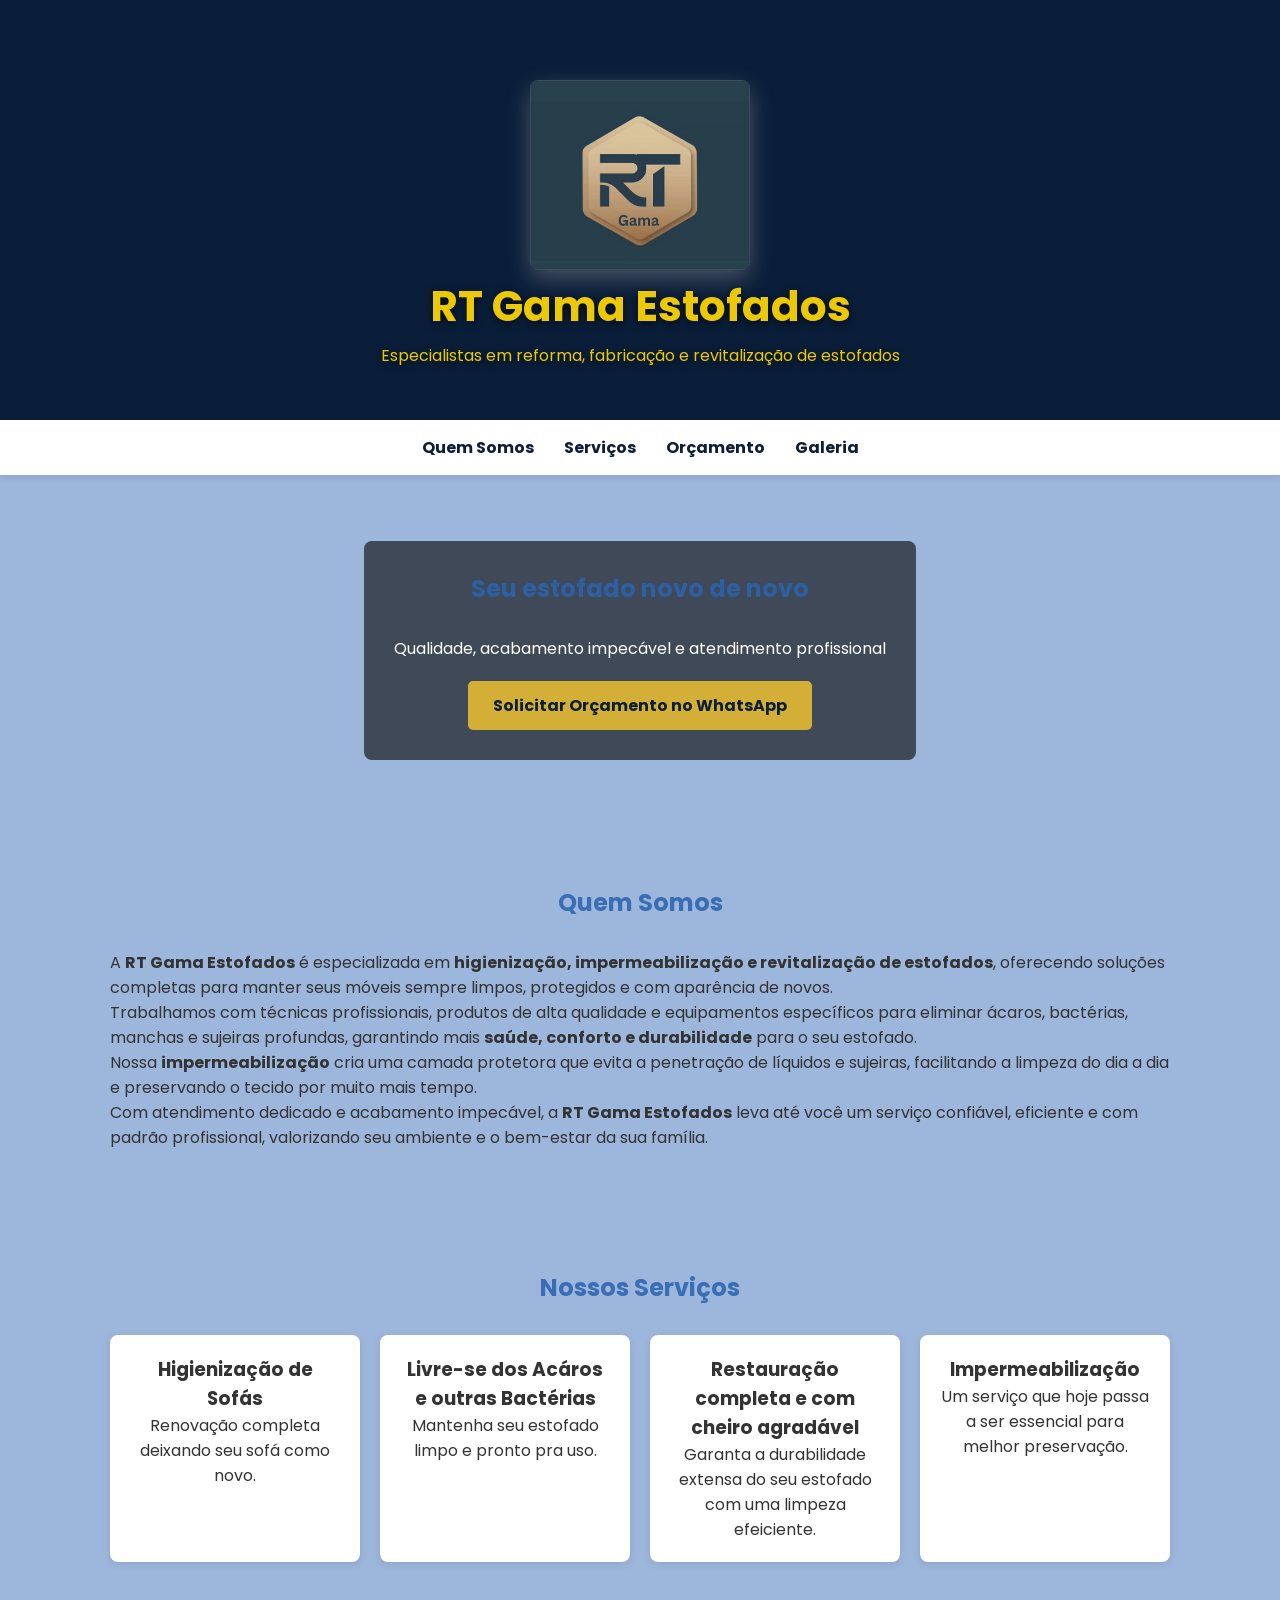
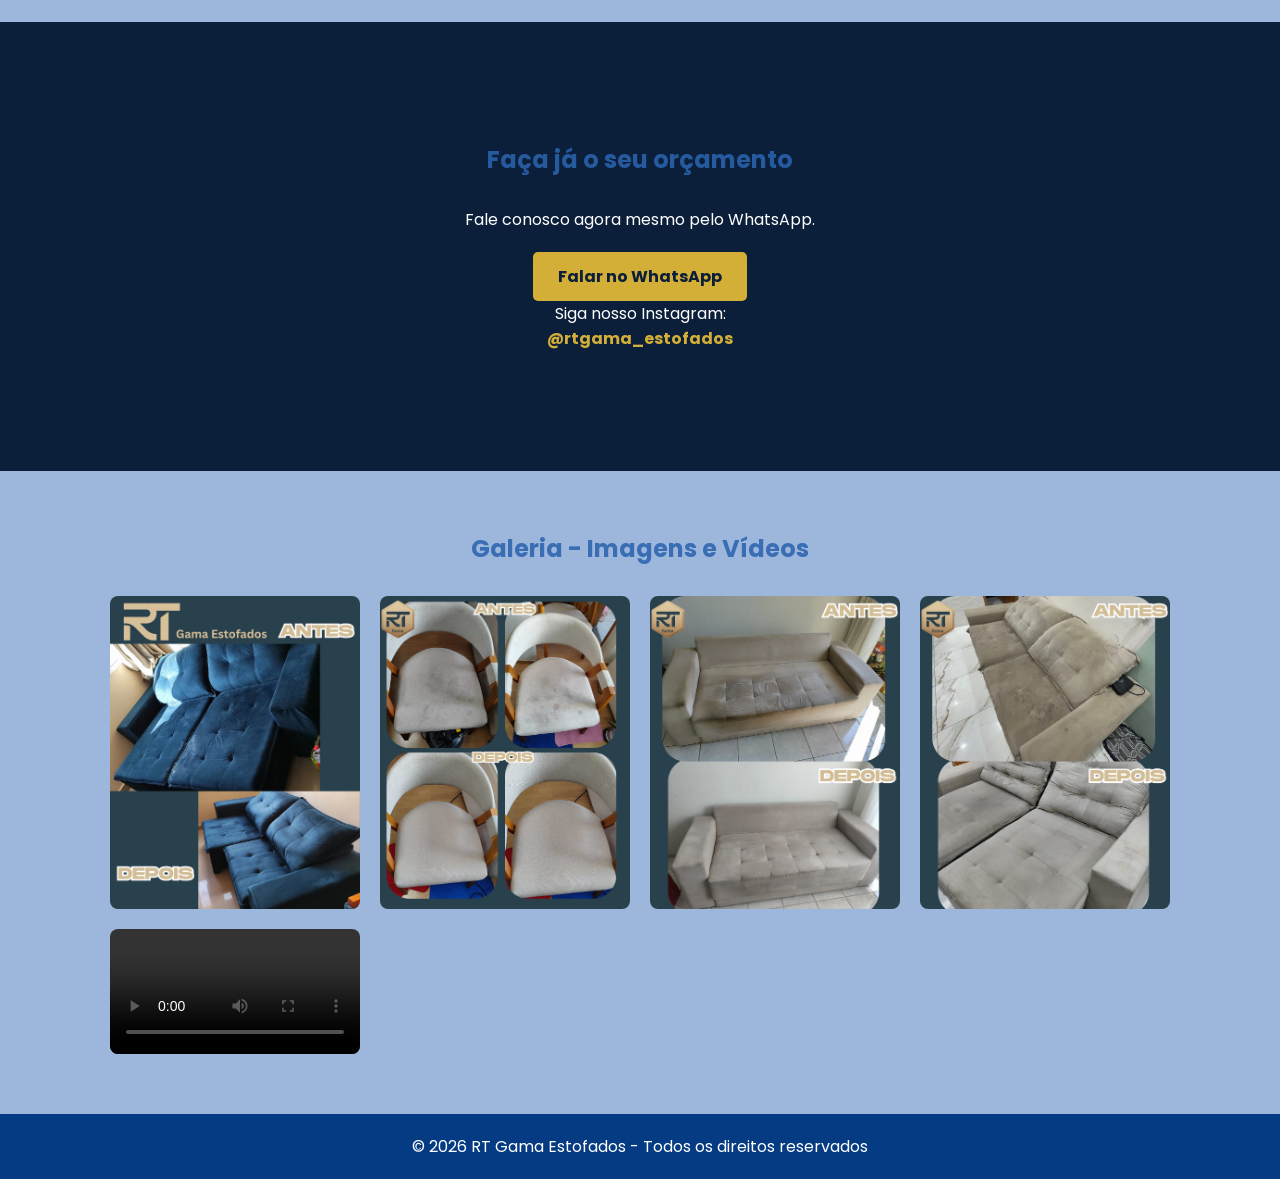
==== index.html @ 50632d90 "Add files via upload" ====
<!DOCTYPE html>
<html lang="pt-br">
<head>
<meta charset="UTF-8" />
<meta name="viewport" content="width=device-width, initial-scale=1.0" />
<title>RT Gama Estofados</title>


<!-- CSS EXTERNO -->
<link href="https://fonts.googleapis.com/css2?family=Poppins:wght@300;400;600;700&display=swap" rel="stylesheet">
<link rel="stylesheet" href="style.css" />
</head>
<body>


    <header class="topo">

        <video autoplay muted loop playsinline class="video-topo">
            <source src="topo.mp4.mp4" type="video/mp4">
        </video>
    
        <div class="container logo-area">
            <img src="logo.jpg.jpg" alt="Logo RT Gama Estofados" class="logo">
            <h1>RT Gama Estofados</h1>
            <p>Especialistas em reforma, fabricação e revitalização de estofados</p>
        </div>
    
    </header>

<nav class="menu">
    <a href="#quem-somos">Quem Somos</a>
    <a href="#servicos">Serviços</a>
    <a href="#orcamento">Orçamento</a>
    <a href="#galeria">Galeria</a>
    </nav>
    
    
    <!-- HERO -->
    <section class="hero">
    <div class="hero-content">
    <h2>Seu estofado novo de novo</h2>
    <p>Qualidade, acabamento impecável e atendimento profissional</p>
    <a class="btn" href="https://wa.me/5511945522638" target="_blank">Solicitar Orçamento no WhatsApp</a>
    </div>
    </section>
    
    
    <section id="quem-somos" class="container">
    <h2>Quem Somos</h2>
    <p>
        A <strong>RT Gama Estofados</strong> é especializada em 
        <strong>higienização, impermeabilização e revitalização de estofados</strong>, 
        oferecendo soluções completas para manter seus móveis sempre limpos, protegidos e com aparência de novos.
    </p>
    
    <p>
        Trabalhamos com técnicas profissionais, produtos de alta qualidade e equipamentos específicos para eliminar 
        ácaros, bactérias, manchas e sujeiras profundas, garantindo mais 
        <strong>saúde, conforto e durabilidade</strong> para o seu estofado.
    </p>
    
    <p>
        Nossa <strong>impermeabilização</strong> cria uma camada protetora que evita a penetração de líquidos e sujeiras, 
        facilitando a limpeza do dia a dia e preservando o tecido por muito mais tempo.
    </p>
    
    <p>
        Com atendimento dedicado e acabamento impecável, a <strong>RT Gama Estofados</strong> leva até você um serviço 
        confiável, eficiente e com padrão profissional, valorizando seu ambiente e o bem-estar da sua família.
    </p>
    
    </section>

    <section id="servicos" class="container">
        <h2>Nossos Serviços</h2>
        <div class="grid">
        <div class="card">
        <h3>Higienização de Sofás</h3>
        <p>Renovação completa deixando seu sofá como novo.</p>
        </div>
        <div class="card">
        <h3>Livre-se dos Acáros e outras Bactérias </h3>
        <p>Mantenha seu estofado limpo e pronto pra uso. </p>
        </div>
        <div class="card">
        <h3>Restauração completa e com cheiro agradável </h3>
        <p>Garanta a durabilidade extensa do seu estofado com uma limpeza efeiciente.</p>
        </div>
        <div class="card">
        <h3>Impermeabilização </h3>
        <p> Um serviço que hoje passa a ser essencial para melhor preservação. </p>
        </div>
        </div>
        </section>

        <section id="orcamento" class="orcamento">
            <div class="container">
            <h2>Faça já o seu orçamento</h2>
            <p>Fale conosco agora mesmo pelo WhatsApp.</p>
            <a class="btn" href="https://wa.me/5511945522638" target="_blank">Falar no WhatsApp</a>
            
            
            <div class="instagram">
            <p>Siga nosso Instagram:</p>
            <a href="https://instagram.com/rtgama_estofados" target="_blank">@rtgama_estofados</a>
            </div>
            </div>
            </section>

            <section id="galeria" class="container">
                <h2>Galeria - Imagens e Vídeos</h2>
                
                
                <!--
                COLOQUE SUAS IMAGENS E VÍDEOS NA MESMA PASTA DO index.html
                E TROQUE OS NOMES DOS ARQUIVOS ABAIXO
                -->
                
                
                <div class="grid">
                <img src="imagem1.jpg.jpg" alt="Trabalho realizado" />
                <img src="imagem2.jpg.jpg" alt="Trabalho realizado" />
                <img src="imagem3.jpg.jpg" alt="Trabalho realizado" />
                <img src="imagem4.jpg.jpg" alt="Trabalho realizado" />

                <video controls>
                <source src="video1.mp4.mp4" type="video/mp4" />
                </video>
                </div>
                </section>

                <footer>
                    <p>© 2026 RT Gama Estofados - Todos os direitos reservados</p>
                    </footer>
                    
                    
                    </body>
                    </html>
---- style.css ----
* {
    margin: 0;
    padding: 0;
    box-sizing: border-box;
    font-family: 'Poppins', sans-serif;
}

body {
    background-color: #9db6db;
    color: #333;
}

/* Estrutura padrão */
.container {
    max-width: 1100px;
    margin: auto;
    padding: 60px 20px;
}

h1 {
    color: #d4af37; /* dourado */
    font-size: 42px;
}

h2 {
    text-align: center;
    margin-bottom: 30px;
    color: #2a63afde; /* azul marinho */
}

.topo {
    background-color: #0b1f3a;
    color: white;
    text-align: center;
    padding: 20px 20px;   /* diminui o espaço interno */
}


.menu {
    background-color: #ffffff;
    display: flex;
    justify-content: center;
    gap: 30px;
    padding: 15px;
    box-shadow: 0 2px 8px rgba(0,0,0,0.1);
}

.menu a {
    text-decoration: none;
    font-weight: bold;
    color: #0b1f3a;
}

.menu a:hover {
    color: #d4af37;
}

/* HERO */
.hero {
    background: url('capa.jpg') center/cover no-repeat;
    height: 350px;
    display: flex;
    align-items: center;
    justify-content: center;
    text-align: center;
    color: white;
}

.hero-content {
    background-color: rgba(0,0,0,0.6);
    padding: 30px;
    border-radius: 8px;
}

.btn {
    display: inline-block;
    margin-top: 20px;
    padding: 12px 25px;
    background-color: #d4af37;
    color: #0b1f3a;
    text-decoration: none;
    font-weight: bold;
    border-radius: 5px;
}

/* Cards e grid */
.grid {
    display: grid;
    grid-template-columns: repeat(auto-fit, minmax(250px, 1fr));
    gap: 20px;
}

.card {
    background: white;
    padding: 20px;
    border-radius: 8px;
    box-shadow: 0 2px 8px rgba(0,0,0,0.1);
    text-align: center;
}

.orcamento {
    background-color: #0b1f3a;
    color: white;
    text-align: center;
    padding: 60px 20px;
}

.instagram a {
    color: #d4af37;
    font-weight: bold;
    text-decoration: none;
}

img, video {
    width: 100%;
    border-radius: 8px;
}

footer {
    background-color: #043b83;
    color: white;
    text-align: center;
    padding: 20px;
}
.logo-area {
    display: flex;
    flex-direction: column;
    align-items: center;
    justify-content: center;
    gap: 5px;
    text-align: center;
}
.logo {
    width: 220px;
    height: auto;
    filter: drop-shadow(0px 8px 12px rgba(170, 166, 166, 0.4));
    opacity: 0.98;
}

.topo {
    position: relative;
    height: 420px;
    display: flex;
    justify-content: center;
    align-items: center;
    overflow: hidden;
}

/* vídeo ocupando todo o fundo */
.video-topo {
    position: absolute;
    top: 50%;
    left: 50%;
    min-width: 100%;
    min-height: 100%;
    transform: translate(-50%, -50%);
    object-fit: cover;
    z-index: 0;
}

/* vidro fosco por cima do vídeo */
.topo::before {
    content: "";
    position: absolute;
    inset: 0;
    background: rgba(11, 31, 58, 0.65);
    backdrop-filter: blur(6px);
    z-index: 1;
}

/* conteúdo na frente */
.logo-area {
    position: relative;
    z-index: 2;
    text-align: center;
}

/* texto elegante */
.topo h1, .topo p {
    color: rgb(235, 201, 8);
    text-shadow: 0 2px 8px rgba(0,0,0,0.7);
}
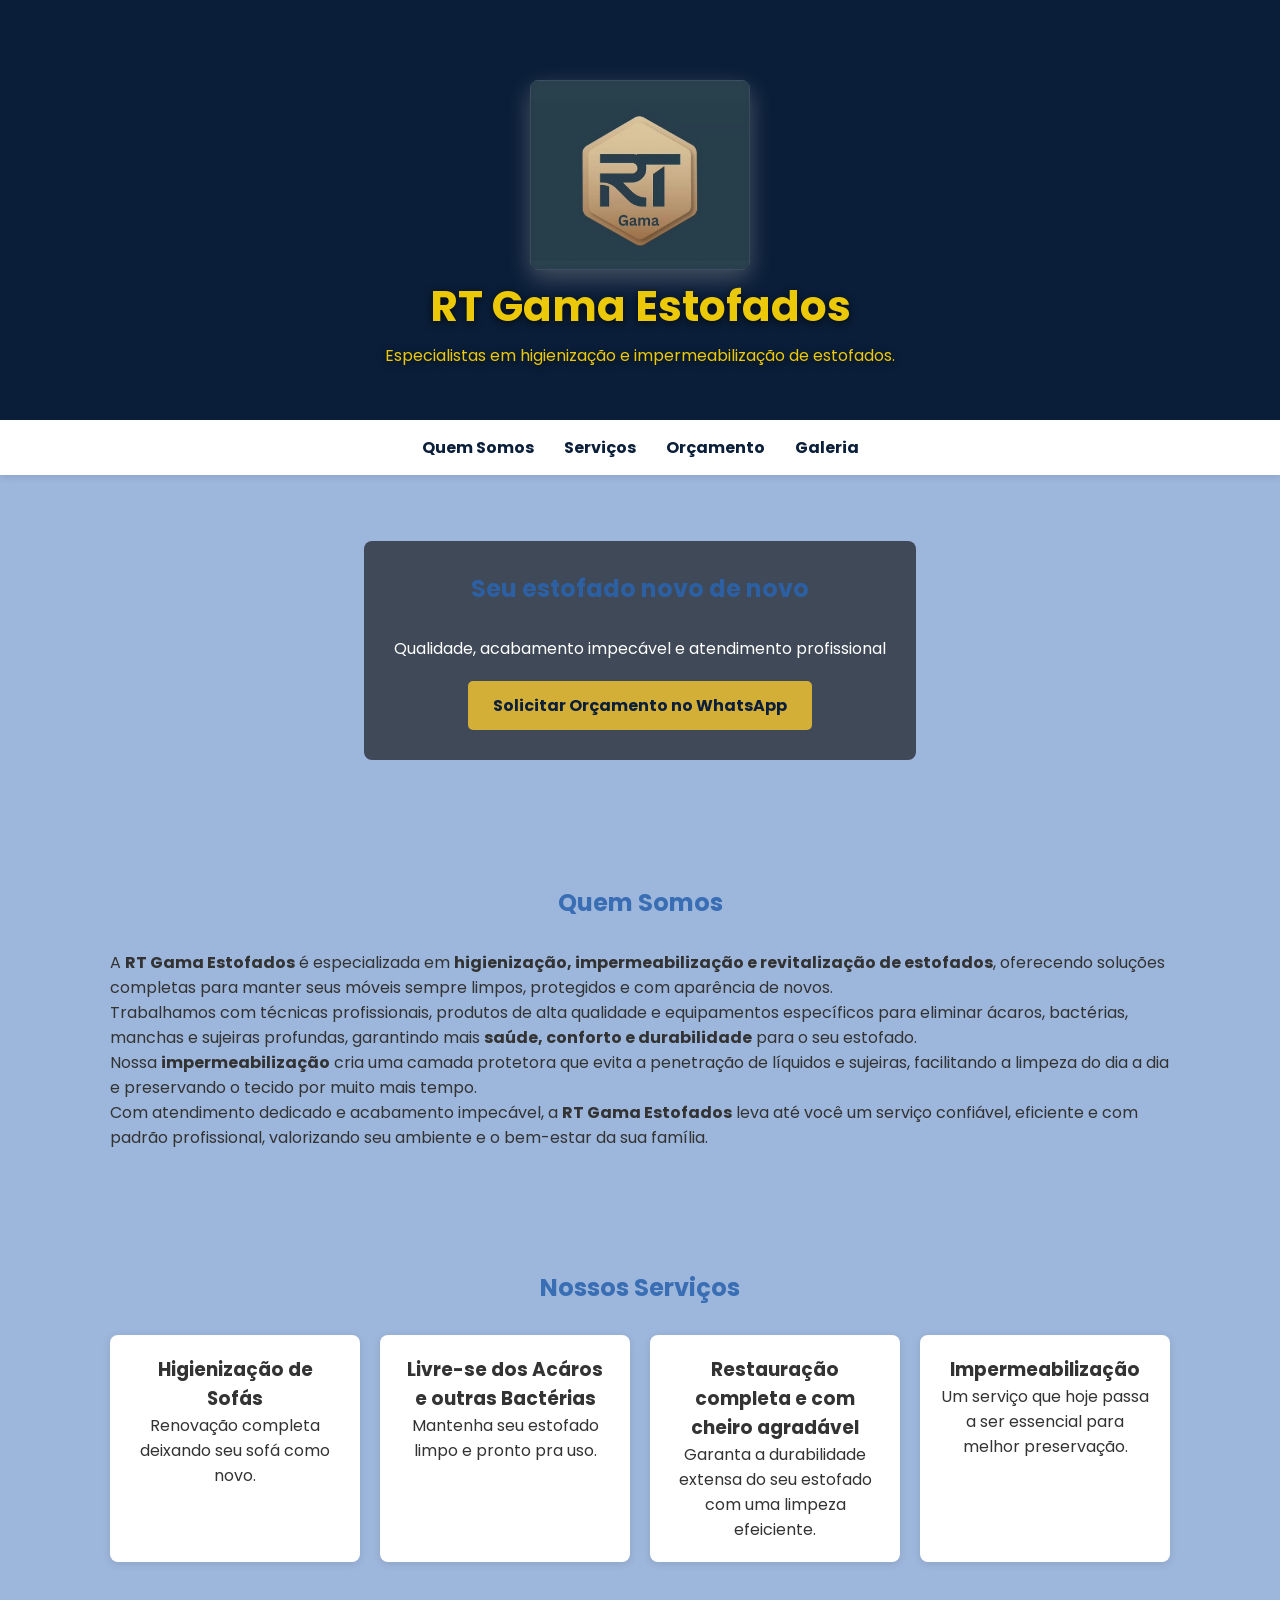
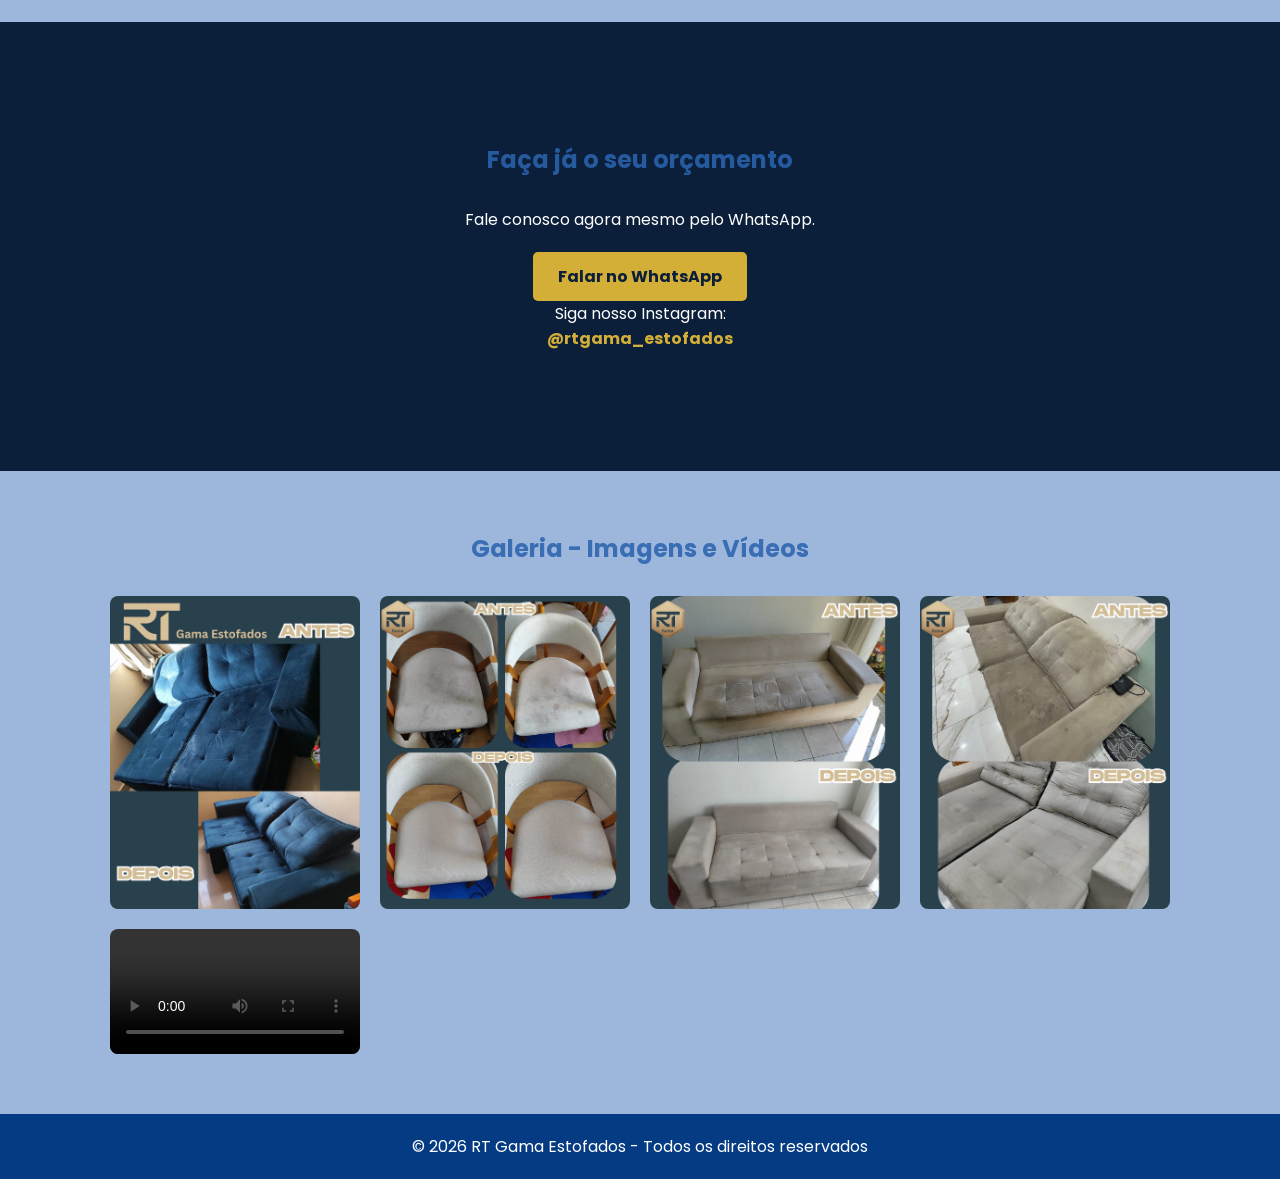
==== commit 390740c5: "Add files via upload" ====
--- a/index.html
+++ b/index.html
@@ -22,7 +22,7 @@
         <div class="container logo-area">
             <img src="logo.jpg.jpg" alt="Logo RT Gama Estofados" class="logo">
             <h1>RT Gama Estofados</h1>
-            <p>Especialistas em reforma, fabricação e revitalização de estofados</p>
+            <p>Especialistas em higienização e impermeabilização de estofados.</p>
         </div>
     
     </header>
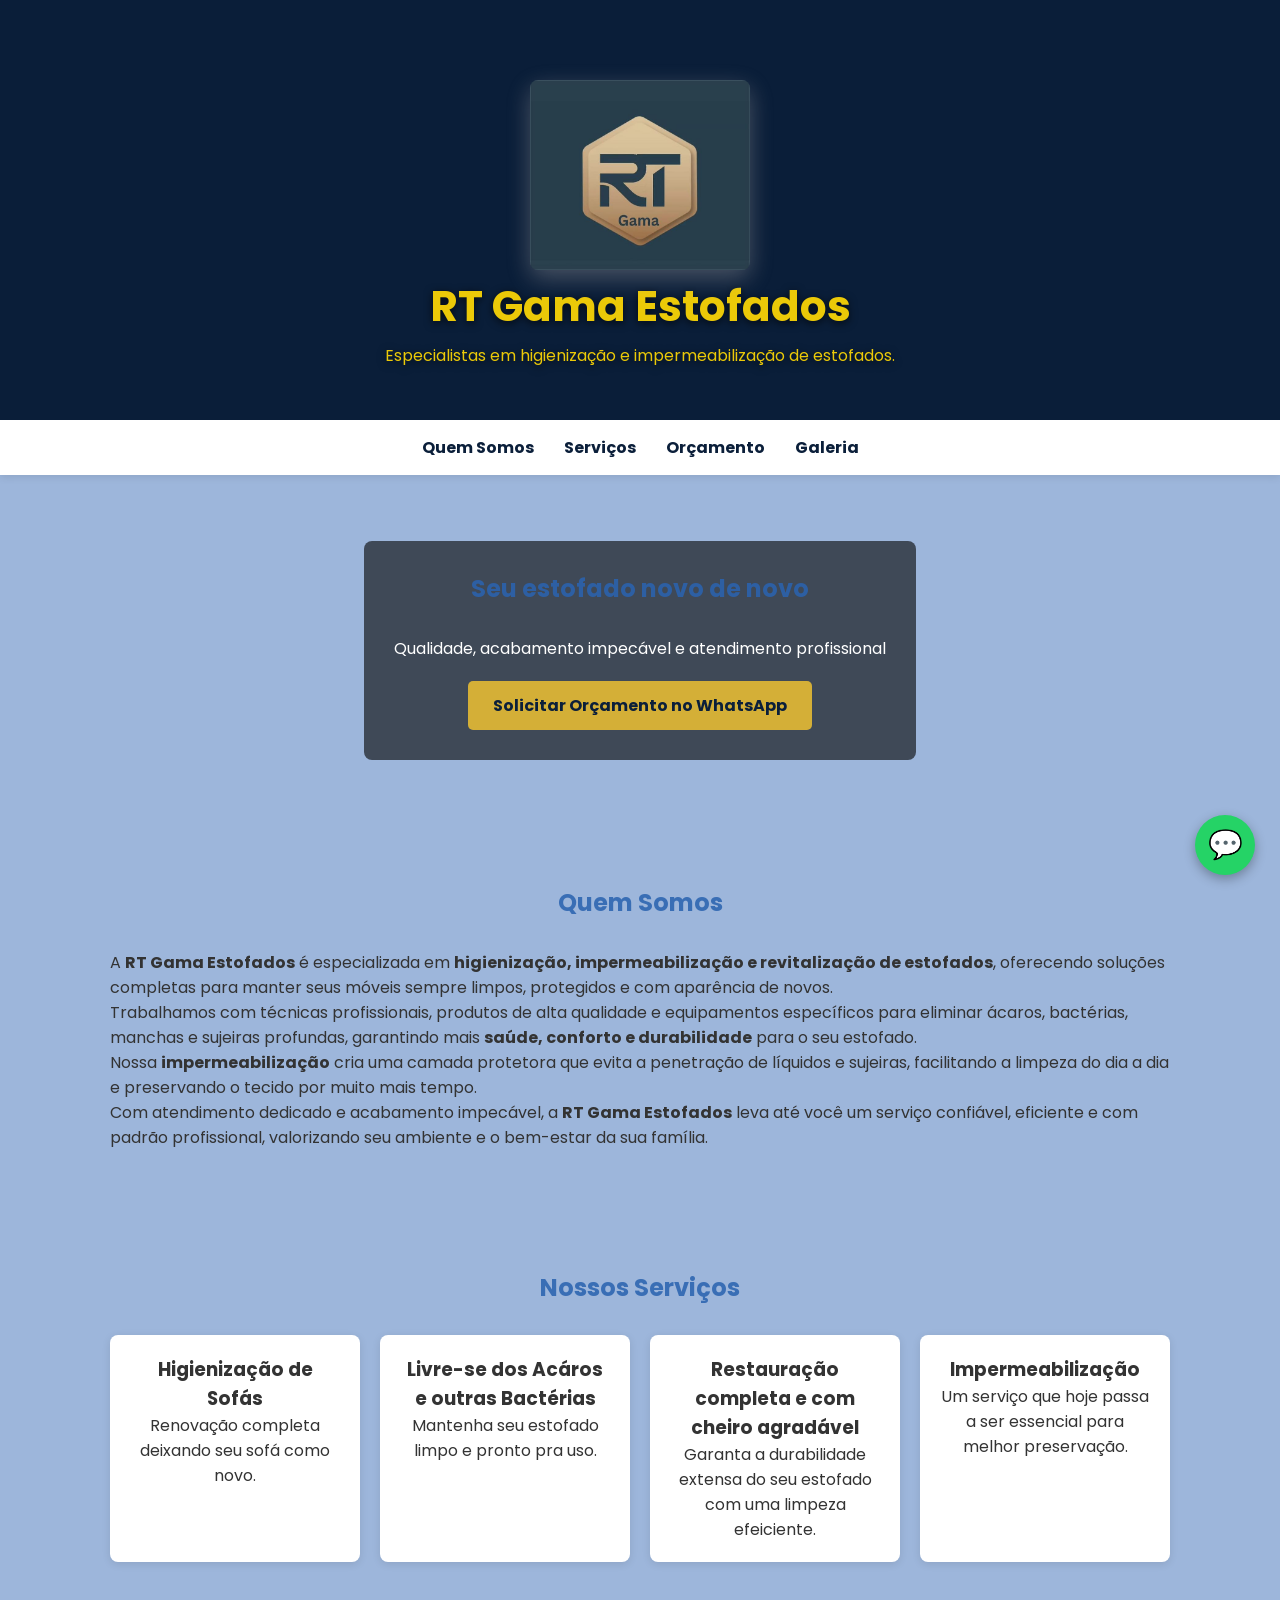
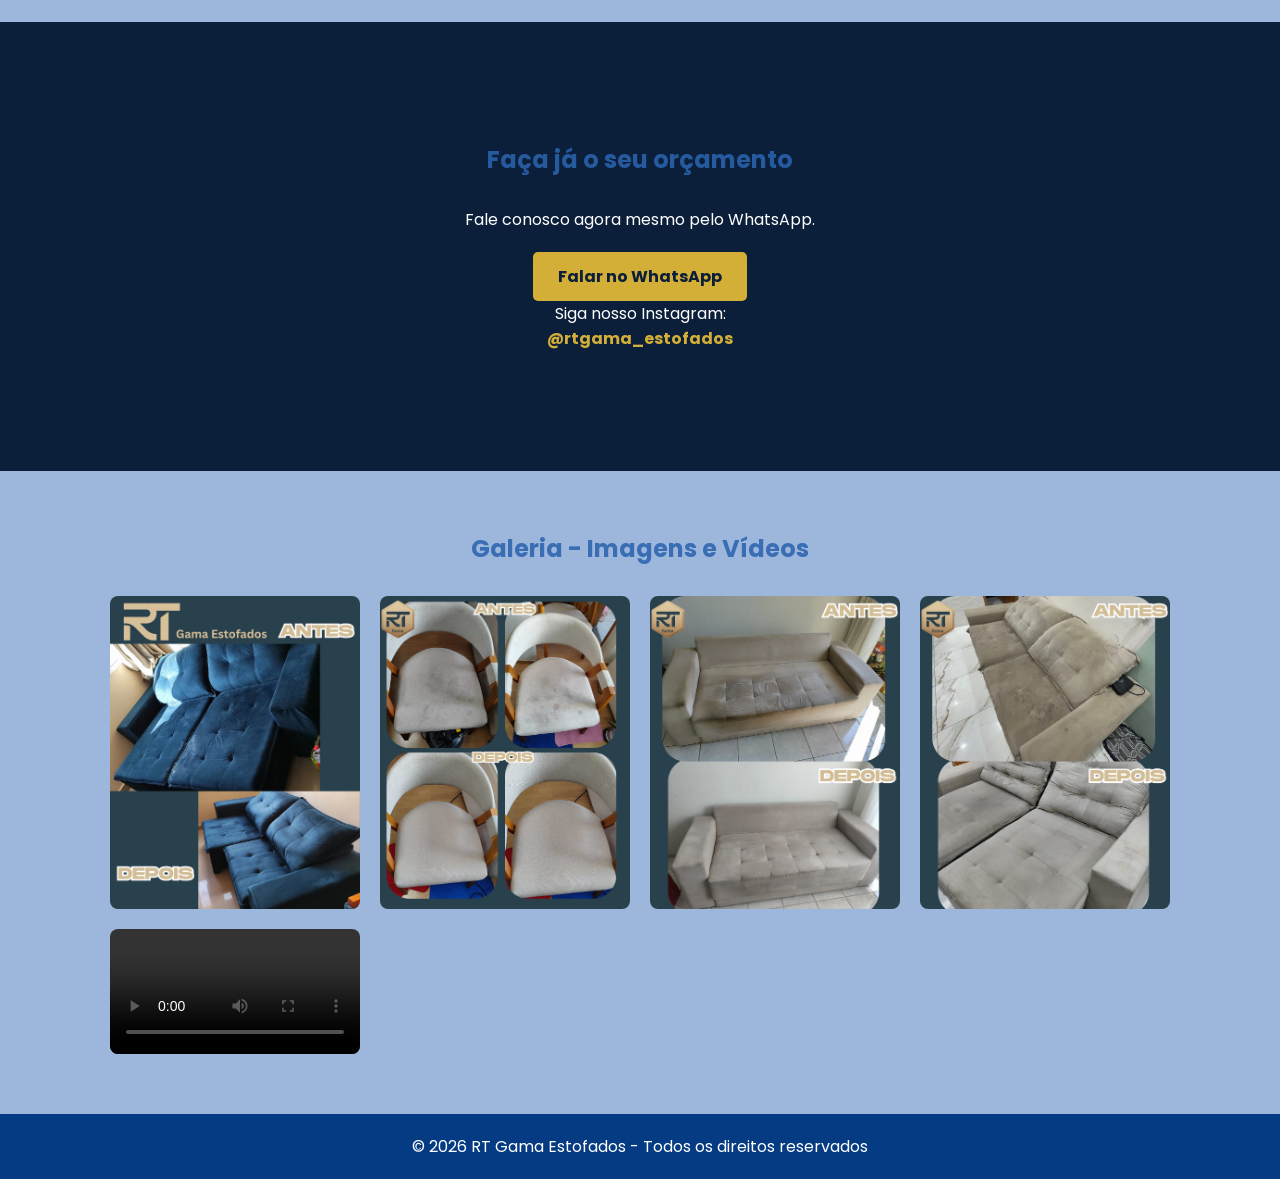
==== commit ae38ada0: "Add files via upload" ====
--- a/index.html
+++ b/index.html
@@ -10,6 +10,10 @@
 <link href="https://fonts.googleapis.com/css2?family=Poppins:wght@300;400;600;700&display=swap" rel="stylesheet">
 <link rel="stylesheet" href="style.css" />
 </head>
+<a href="https://wa.me/5511945522638" class="whatsapp-float" target="_blank">
+    💬
+</a>
+
 <body>
 
 
--- a/style.css
+++ b/style.css
@@ -180,6 +180,28 @@
     color: rgb(235, 201, 8);
     text-shadow: 0 2px 8px rgba(0,0,0,0.7);
 }
-
-
-
+.whatsapp-float {
+    position: fixed;
+    bottom: 25px;
+    right: 25px;
+    background-color: #25d366;
+    color: white;
+    font-size: 28px;
+    width: 60px;
+    height: 60px;
+    border-radius: 50%;
+    display: flex;
+    justify-content: center;
+    align-items: center;
+    text-decoration: none;
+    box-shadow: 0 4px 12px rgba(0,0,0,0.3);
+    z-index: 999;
+    transition: transform 0.3s;
+}
+
+.whatsapp-float:hover {
+    transform: scale(1.1);
+}
+
+
+
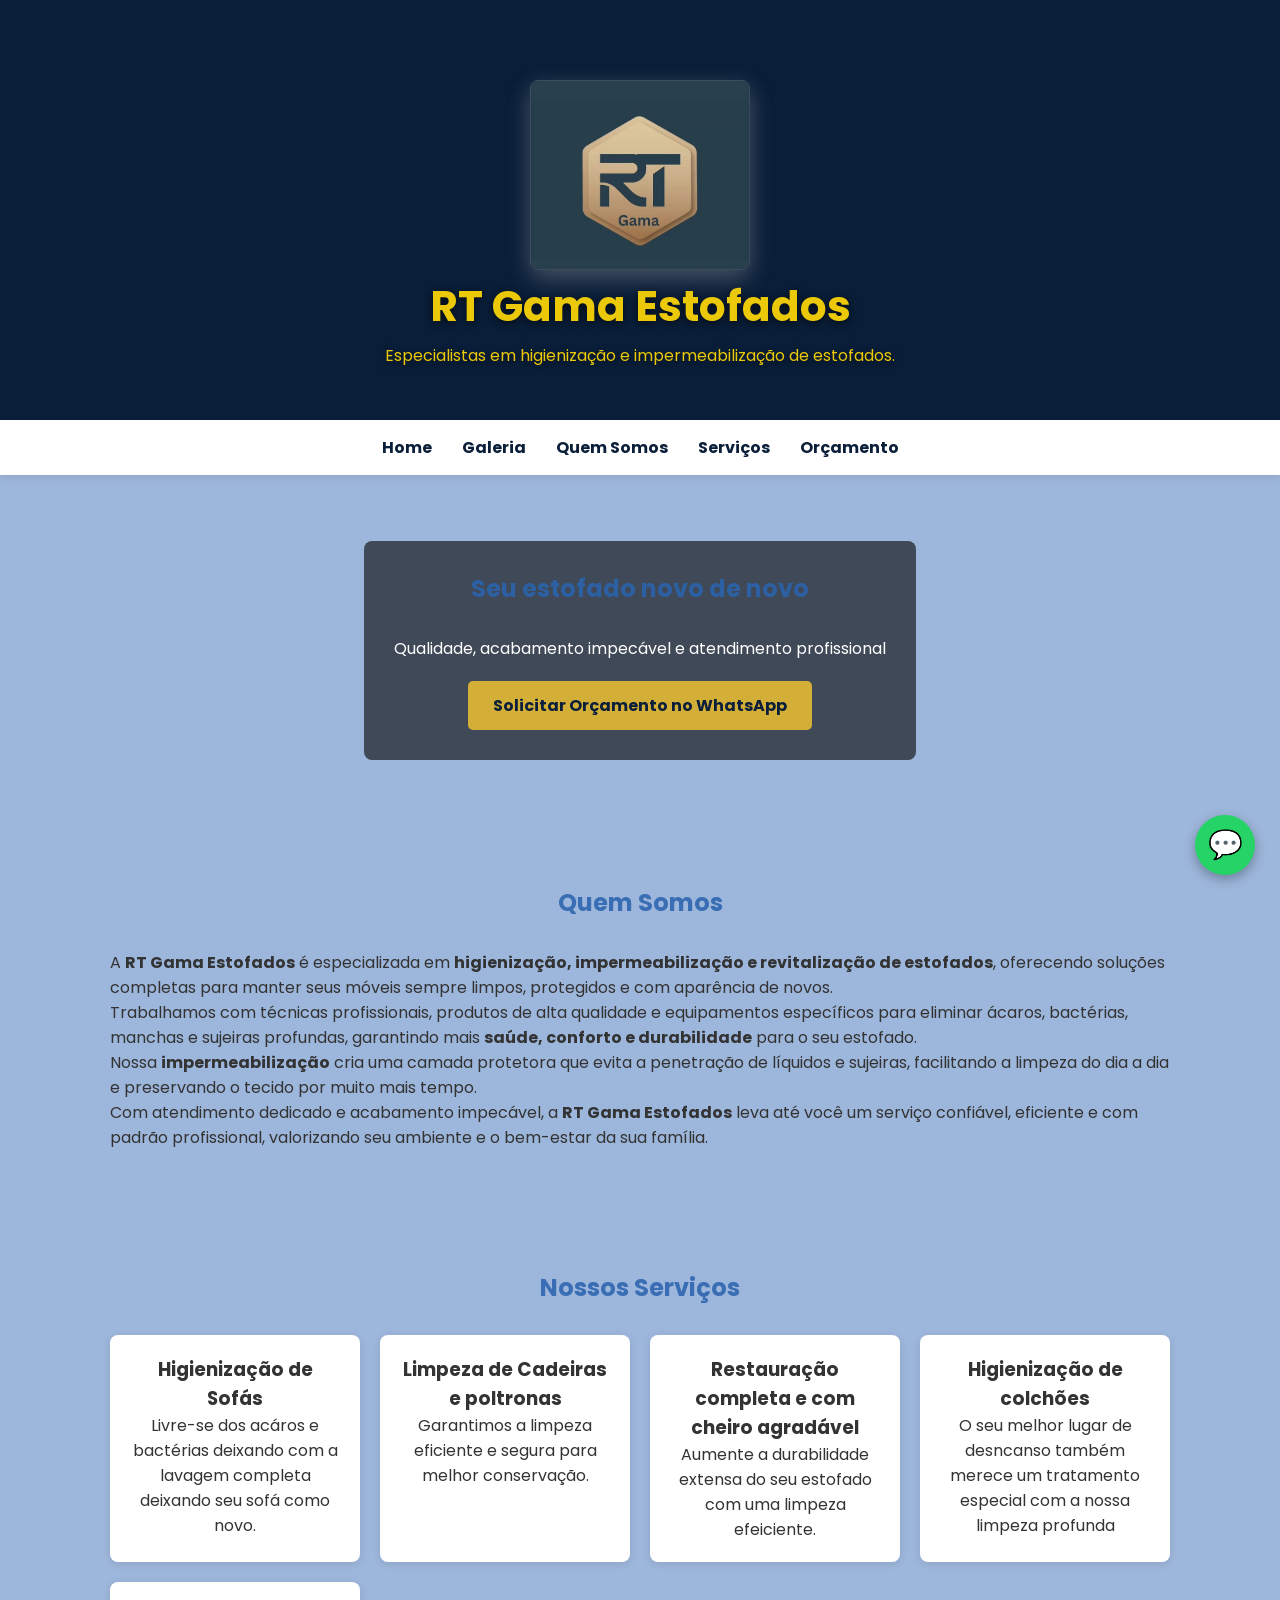
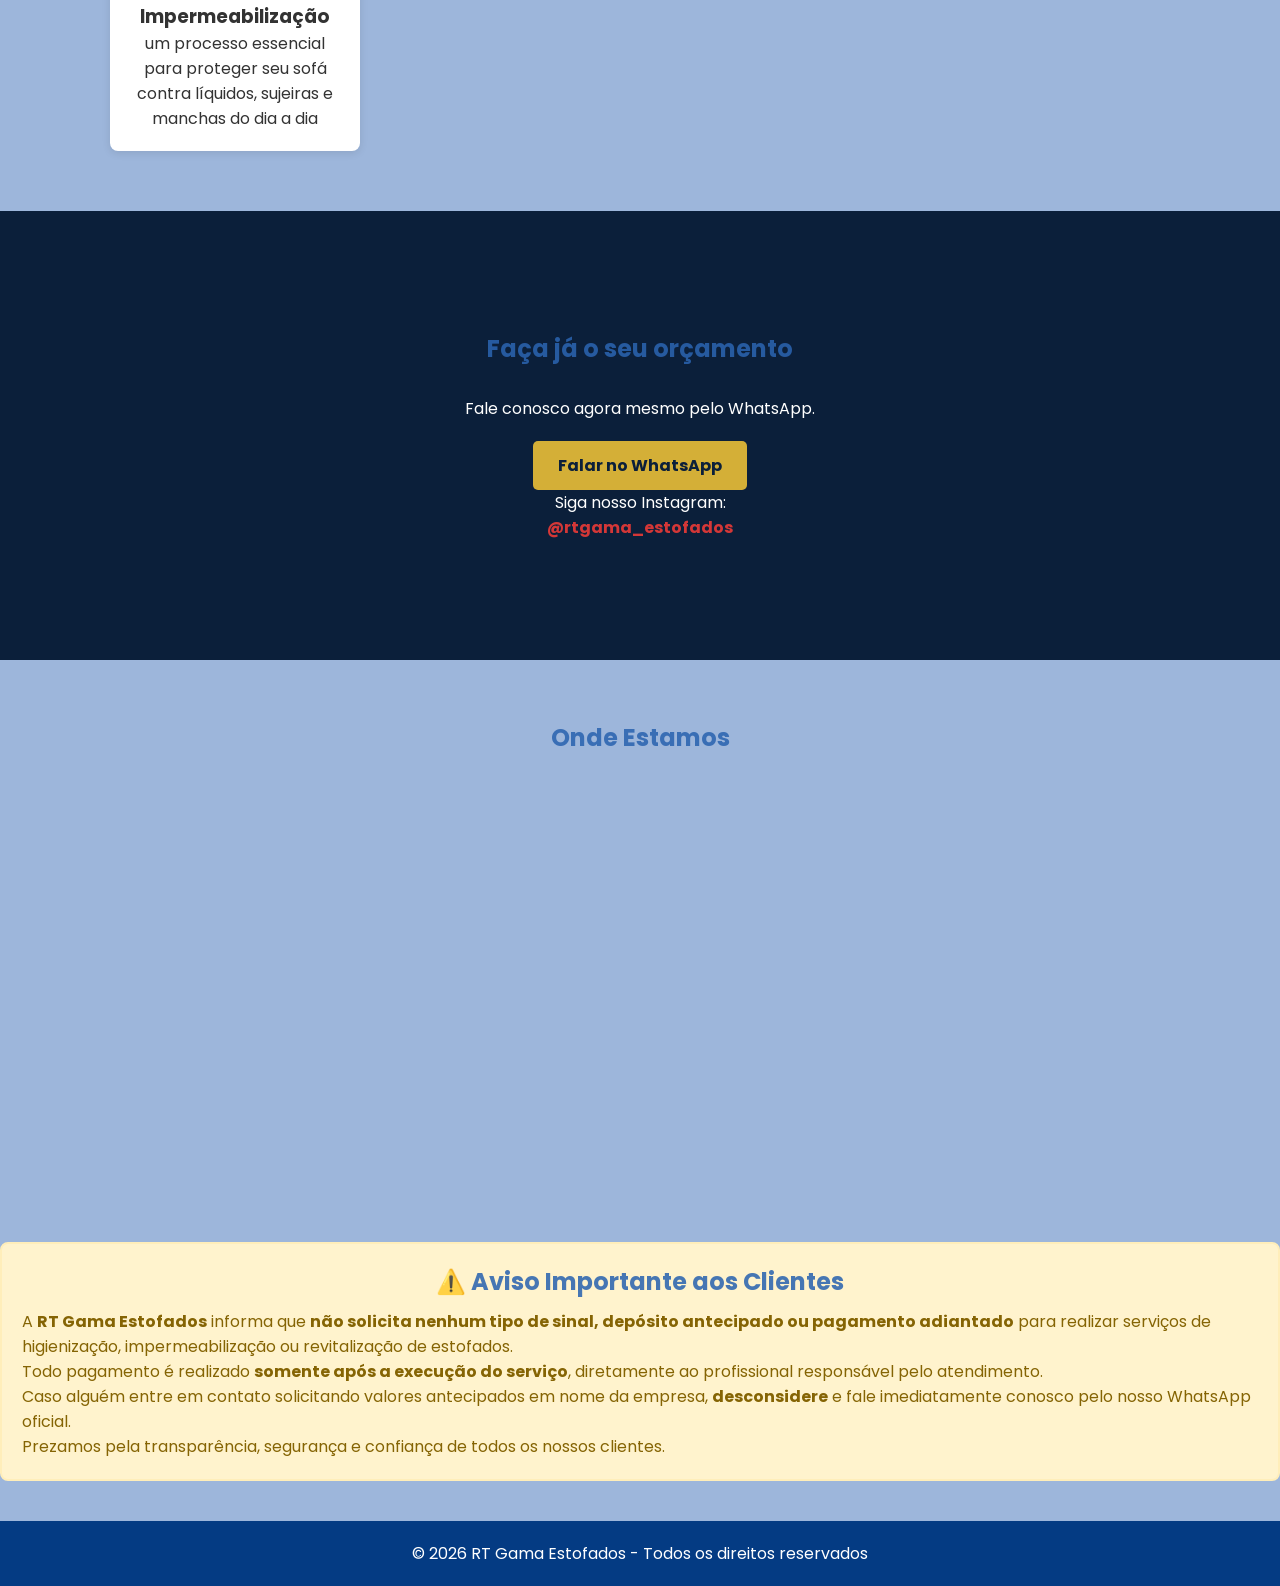
==== commit ebd3d8e3: "Add files via upload" ====
--- a/index.html
+++ b/index.html
@@ -1,6 +1,11 @@
 <!DOCTYPE html>
 <html lang="pt-br">
 <head>
+    <meta name="description" content="Higienização, impermeabilização, reforma e revitalização de estofados. Atendimento profissional em estofados residenciais e comerciais.">
+<meta name="keywords" content="higienização de sofá, impermeabilização de sofá, reforma de estofados, limpeza de sofá, RT Gama Estofados">
+<meta name="author" content="RT Gama Estofados">
+<title>RT Gama Estofados | Higienização, Impermeabilização e Reforma de Sofás</title>
+
 <meta charset="UTF-8" />
 <meta name="viewport" content="width=device-width, initial-scale=1.0" />
 <title>RT Gama Estofados</title>
@@ -31,14 +36,14 @@
     
     </header>
 
-<nav class="menu">
-    <a href="#quem-somos">Quem Somos</a>
-    <a href="#servicos">Serviços</a>
-    <a href="#orcamento">Orçamento</a>
-    <a href="#galeria">Galeria</a>
+    <nav class="menu">
+        <a href="index.html">Home</a>
+        <a href="galeria.html">Galeria</a>
+        <a href="#quem-somos">Quem Somos</a>
+        <a href="#servicos">Serviços</a>
+        <a href="#orcamento">Orçamento</a>
     </nav>
-    
-    
+  
     <!-- HERO -->
     <section class="hero">
     <div class="hero-content">
@@ -80,20 +85,23 @@
         <div class="grid">
         <div class="card">
         <h3>Higienização de Sofás</h3>
-        <p>Renovação completa deixando seu sofá como novo.</p>
+        <p> Livre-se dos acáros e bactérias deixando com a lavagem completa deixando seu sofá como novo.</p>
         </div>
         <div class="card">
-        <h3>Livre-se dos Acáros e outras Bactérias </h3>
-        <p>Mantenha seu estofado limpo e pronto pra uso. </p>
+        <h3> Limpeza de Cadeiras e poltronas </h3>
+        <p> Garantimos a limpeza eficiente e segura para melhor conservação. </p>
         </div>
         <div class="card">
         <h3>Restauração completa e com cheiro agradável </h3>
-        <p>Garanta a durabilidade extensa do seu estofado com uma limpeza efeiciente.</p>
+        <p>Aumente a durabilidade extensa do seu estofado com uma limpeza efeiciente. </p>
         </div>
         <div class="card">
-        <h3>Impermeabilização </h3>
-        <p> Um serviço que hoje passa a ser essencial para melhor preservação. </p>
+        <h3>Higienização de colchões</h3>
+        <p> O seu melhor lugar de desncanso também merece um tratamento especial com a nossa limpeza profunda </p>
         </div>
+        <div class="card">
+            <h3>Impermeabilização </h3>
+            <p> um processo essencial para proteger seu sofá contra líquidos, sujeiras e manchas do dia a dia </p>    
         </div>
         </section>
 
@@ -111,28 +119,29 @@
             </div>
             </section>
 
-            <section id="galeria" class="container">
-                <h2>Galeria - Imagens e Vídeos</h2>
+            
+                <section class="container">
+                    <h2>Onde Estamos</h2>
+                    <div class="mapa">
+                        <iframe src="https://www.google.com/maps/embed?pb=!1m18!1m12!1m3!1d3656.2294205555295!2d-46.4768859280652!3d-23.596103715939606!2m3!1f0!2f0!3f0!3m2!1i1024!2i768!4f13.1!3m3!1m2!1s0x94ce662de24cda15%3A0x5664787a15c9ce94!2sR.%20Ator%20Paulo%20Gustavo%2C%20270%20-%20Cidade%20S%C3%A3o%20Mateus%2C%20S%C3%A3o%20Paulo%20-%20SP%2C%2003965-005!5e0!3m2!1spt-BR!2sbr!4v1769289889199!5m2!1spt-BR!2sbr" width="600" height="450" style="border:0;" allowfullscreen="" loading="lazy" referrerpolicy="no-referrer-when-downgrade"></iframe>
+                    </div>
+                </section>
+                <section class="aviso-golpe">
+                    <h2>⚠️ Aviso Importante aos Clientes</h2>
+                    <p>
+                        A <strong>RT Gama Estofados</strong> informa que <strong>não solicita nenhum tipo de sinal, depósito antecipado ou pagamento adiantado</strong> para realizar serviços de higienização, impermeabilização ou revitalização de estofados.
+                    </p>
+                    <p>
+                        Todo pagamento é realizado <strong>somente após a execução do serviço</strong>, diretamente ao profissional responsável pelo atendimento.
+                    </p>
+                    <p>
+                        Caso alguém entre em contato solicitando valores antecipados em nome da empresa, <strong>desconsidere</strong> e fale imediatamente conosco pelo nosso WhatsApp oficial.
+                    </p>
+                    <p>
+                        Prezamos pela transparência, segurança e confiança de todos os nossos clientes.
+                    </p>
+                </section>
                 
-                
-                <!--
-                COLOQUE SUAS IMAGENS E VÍDEOS NA MESMA PASTA DO index.html
-                E TROQUE OS NOMES DOS ARQUIVOS ABAIXO
-                -->
-                
-                
-                <div class="grid">
-                <img src="imagem1.jpg.jpg" alt="Trabalho realizado" />
-                <img src="imagem2.jpg.jpg" alt="Trabalho realizado" />
-                <img src="imagem3.jpg.jpg" alt="Trabalho realizado" />
-                <img src="imagem4.jpg.jpg" alt="Trabalho realizado" />
-
-                <video controls>
-                <source src="video1.mp4.mp4" type="video/mp4" />
-                </video>
-                </div>
-                </section>
-
                 <footer>
                     <p>© 2026 RT Gama Estofados - Todos os direitos reservados</p>
                     </footer>
--- a/style.css
+++ b/style.css
@@ -106,7 +106,7 @@
 }
 
 .instagram a {
-    color: #d4af37;
+    color: #d43737;
     font-weight: bold;
     text-decoration: none;
 }
@@ -202,6 +202,37 @@
 .whatsapp-float:hover {
     transform: scale(1.1);
 }
-
-
-
+.mapa iframe {
+    width: 100%;
+    height: 350px;
+    border-radius: 8px;
+}
+.aviso-golpe {
+    background-color: #fff3cd;
+    border: 2px solid #ffeeba;
+    padding: 20px;
+    margin: 40px 0;
+    border-radius: 8px;
+    color: #856404;
+    font-family: 'Poppins', sans-serif;
+}
+
+.aviso-golpe h2 {
+    margin-bottom: 10px;
+}
+.galeria {
+    display: grid;
+    grid-template-columns: repeat(auto-fit, minmax(250px, 1fr));
+    gap: 15px;
+    margin-top: 20px;
+}
+
+.galeria img,
+.galeria video {
+    width: 100%;
+    border-radius: 8px;
+    box-shadow: 0 4px 8px rgba(0,0,0,0.2);
+}
+
+
+
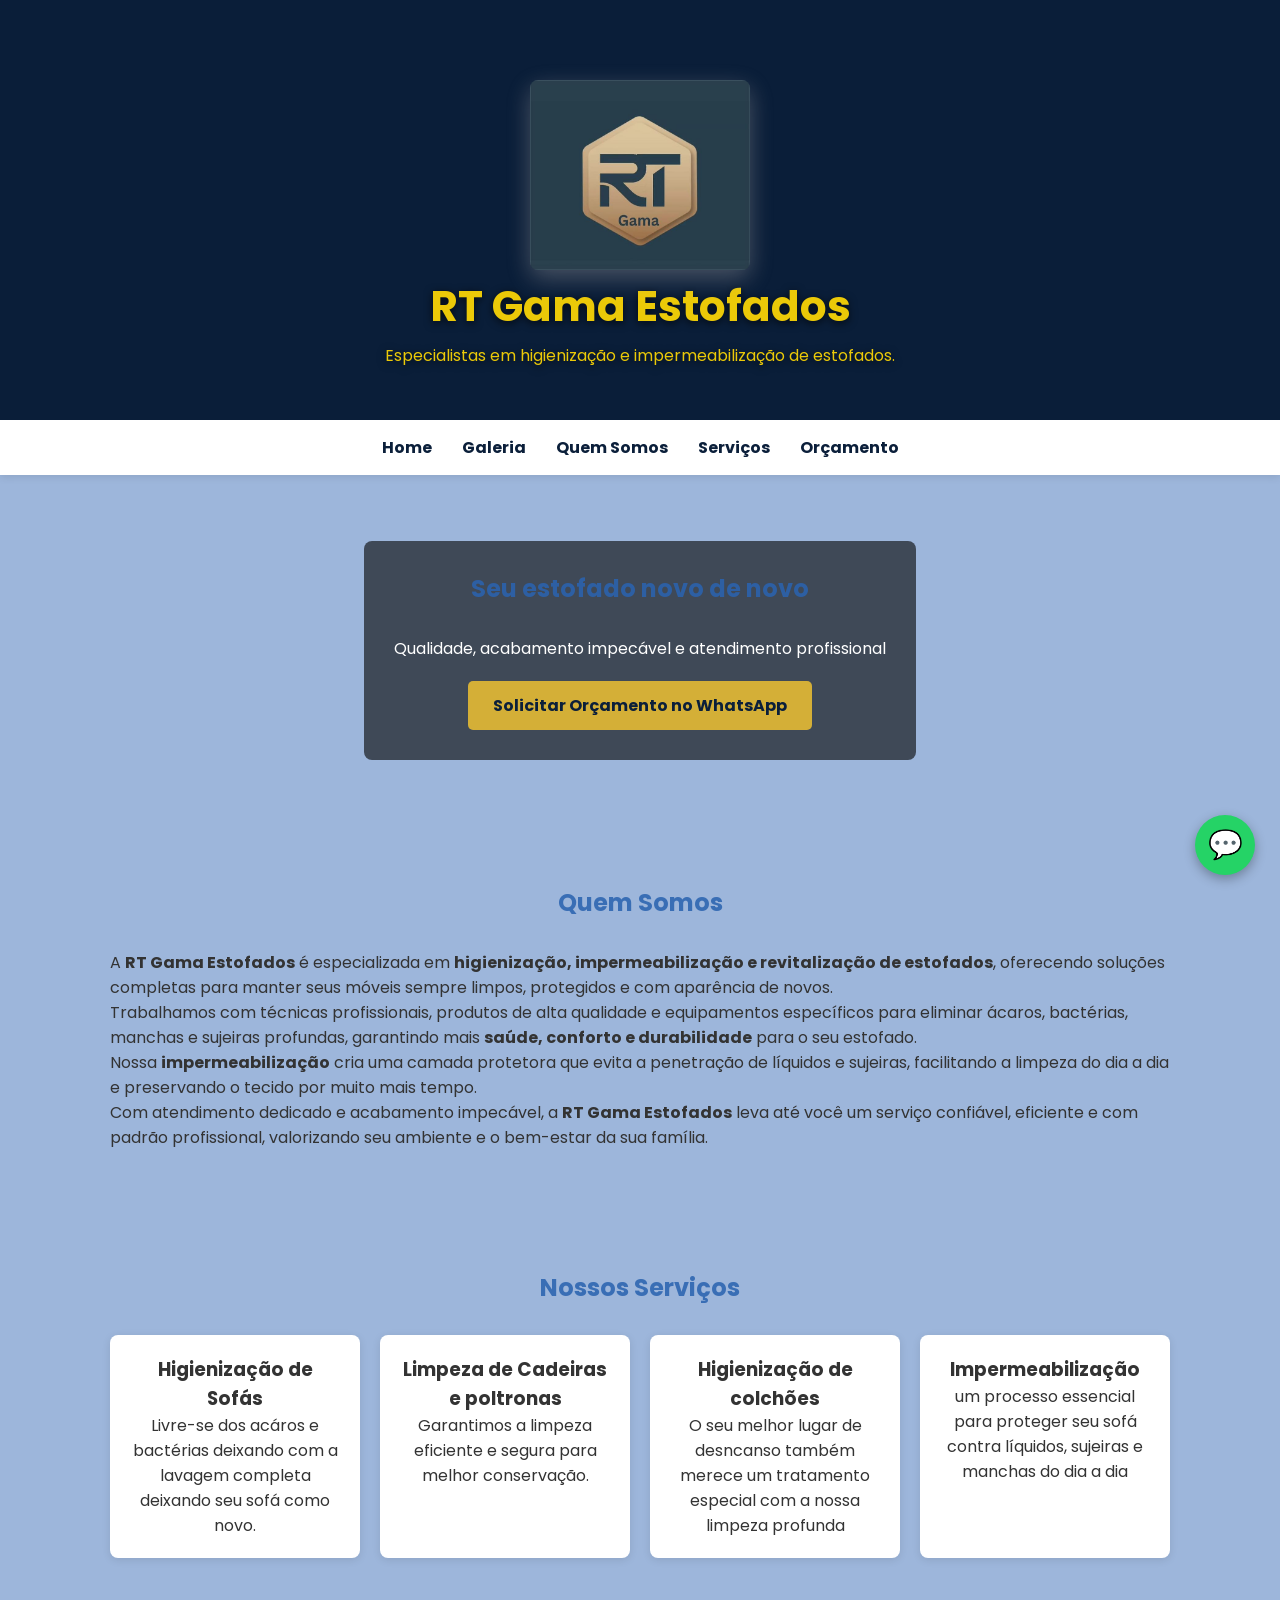
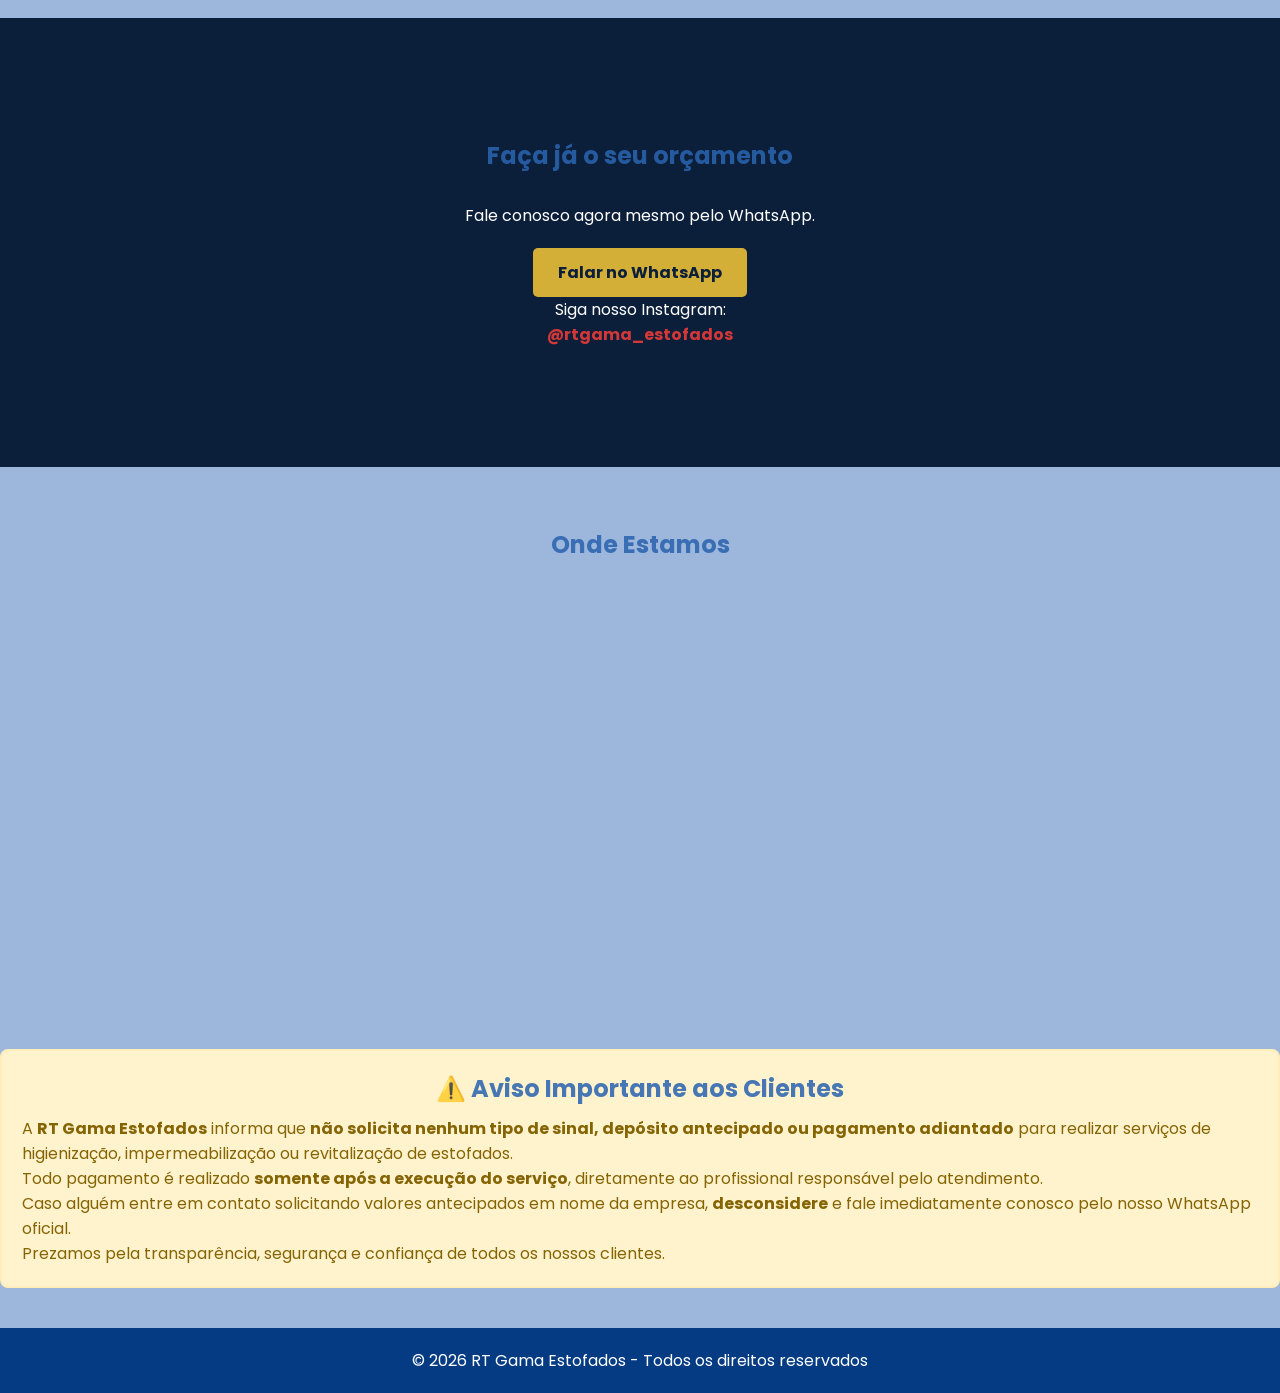
==== commit c35a0130: "Add files via upload" ====
--- a/index.html
+++ b/index.html
@@ -1,151 +1,143 @@
-<!DOCTYPE html>
-<html lang="pt-br">
-<head>
-    <meta name="description" content="Higienização, impermeabilização, reforma e revitalização de estofados. Atendimento profissional em estofados residenciais e comerciais.">
-<meta name="keywords" content="higienização de sofá, impermeabilização de sofá, reforma de estofados, limpeza de sofá, RT Gama Estofados">
-<meta name="author" content="RT Gama Estofados">
-<title>RT Gama Estofados | Higienização, Impermeabilização e Reforma de Sofás</title>
-
-<meta charset="UTF-8" />
-<meta name="viewport" content="width=device-width, initial-scale=1.0" />
-<title>RT Gama Estofados</title>
-
-
-<!-- CSS EXTERNO -->
-<link href="https://fonts.googleapis.com/css2?family=Poppins:wght@300;400;600;700&display=swap" rel="stylesheet">
-<link rel="stylesheet" href="style.css" />
-</head>
-<a href="https://wa.me/5511945522638" class="whatsapp-float" target="_blank">
-    💬
-</a>
-
-<body>
-
-
-    <header class="topo">
-
-        <video autoplay muted loop playsinline class="video-topo">
-            <source src="topo.mp4.mp4" type="video/mp4">
-        </video>
-    
-        <div class="container logo-area">
-            <img src="logo.jpg.jpg" alt="Logo RT Gama Estofados" class="logo">
-            <h1>RT Gama Estofados</h1>
-            <p>Especialistas em higienização e impermeabilização de estofados.</p>
-        </div>
-    
-    </header>
-
-    <nav class="menu">
-        <a href="index.html">Home</a>
-        <a href="galeria.html">Galeria</a>
-        <a href="#quem-somos">Quem Somos</a>
-        <a href="#servicos">Serviços</a>
-        <a href="#orcamento">Orçamento</a>
-    </nav>
-  
-    <!-- HERO -->
-    <section class="hero">
-    <div class="hero-content">
-    <h2>Seu estofado novo de novo</h2>
-    <p>Qualidade, acabamento impecável e atendimento profissional</p>
-    <a class="btn" href="https://wa.me/5511945522638" target="_blank">Solicitar Orçamento no WhatsApp</a>
-    </div>
-    </section>
-    
-    
-    <section id="quem-somos" class="container">
-    <h2>Quem Somos</h2>
-    <p>
-        A <strong>RT Gama Estofados</strong> é especializada em 
-        <strong>higienização, impermeabilização e revitalização de estofados</strong>, 
-        oferecendo soluções completas para manter seus móveis sempre limpos, protegidos e com aparência de novos.
-    </p>
-    
-    <p>
-        Trabalhamos com técnicas profissionais, produtos de alta qualidade e equipamentos específicos para eliminar 
-        ácaros, bactérias, manchas e sujeiras profundas, garantindo mais 
-        <strong>saúde, conforto e durabilidade</strong> para o seu estofado.
-    </p>
-    
-    <p>
-        Nossa <strong>impermeabilização</strong> cria uma camada protetora que evita a penetração de líquidos e sujeiras, 
-        facilitando a limpeza do dia a dia e preservando o tecido por muito mais tempo.
-    </p>
-    
-    <p>
-        Com atendimento dedicado e acabamento impecável, a <strong>RT Gama Estofados</strong> leva até você um serviço 
-        confiável, eficiente e com padrão profissional, valorizando seu ambiente e o bem-estar da sua família.
-    </p>
-    
-    </section>
-
-    <section id="servicos" class="container">
-        <h2>Nossos Serviços</h2>
-        <div class="grid">
-        <div class="card">
-        <h3>Higienização de Sofás</h3>
-        <p> Livre-se dos acáros e bactérias deixando com a lavagem completa deixando seu sofá como novo.</p>
-        </div>
-        <div class="card">
-        <h3> Limpeza de Cadeiras e poltronas </h3>
-        <p> Garantimos a limpeza eficiente e segura para melhor conservação. </p>
-        </div>
-        <div class="card">
-        <h3>Restauração completa e com cheiro agradável </h3>
-        <p>Aumente a durabilidade extensa do seu estofado com uma limpeza efeiciente. </p>
-        </div>
-        <div class="card">
-        <h3>Higienização de colchões</h3>
-        <p> O seu melhor lugar de desncanso também merece um tratamento especial com a nossa limpeza profunda </p>
-        </div>
-        <div class="card">
-            <h3>Impermeabilização </h3>
-            <p> um processo essencial para proteger seu sofá contra líquidos, sujeiras e manchas do dia a dia </p>    
-        </div>
-        </section>
-
-        <section id="orcamento" class="orcamento">
-            <div class="container">
-            <h2>Faça já o seu orçamento</h2>
-            <p>Fale conosco agora mesmo pelo WhatsApp.</p>
-            <a class="btn" href="https://wa.me/5511945522638" target="_blank">Falar no WhatsApp</a>
-            
-            
-            <div class="instagram">
-            <p>Siga nosso Instagram:</p>
-            <a href="https://instagram.com/rtgama_estofados" target="_blank">@rtgama_estofados</a>
-            </div>
-            </div>
-            </section>
-
-            
-                <section class="container">
-                    <h2>Onde Estamos</h2>
-                    <div class="mapa">
-                        <iframe src="https://www.google.com/maps/embed?pb=!1m18!1m12!1m3!1d3656.2294205555295!2d-46.4768859280652!3d-23.596103715939606!2m3!1f0!2f0!3f0!3m2!1i1024!2i768!4f13.1!3m3!1m2!1s0x94ce662de24cda15%3A0x5664787a15c9ce94!2sR.%20Ator%20Paulo%20Gustavo%2C%20270%20-%20Cidade%20S%C3%A3o%20Mateus%2C%20S%C3%A3o%20Paulo%20-%20SP%2C%2003965-005!5e0!3m2!1spt-BR!2sbr!4v1769289889199!5m2!1spt-BR!2sbr" width="600" height="450" style="border:0;" allowfullscreen="" loading="lazy" referrerpolicy="no-referrer-when-downgrade"></iframe>
-                    </div>
-                </section>
-                <section class="aviso-golpe">
-                    <h2>⚠️ Aviso Importante aos Clientes</h2>
-                    <p>
-                        A <strong>RT Gama Estofados</strong> informa que <strong>não solicita nenhum tipo de sinal, depósito antecipado ou pagamento adiantado</strong> para realizar serviços de higienização, impermeabilização ou revitalização de estofados.
-                    </p>
-                    <p>
-                        Todo pagamento é realizado <strong>somente após a execução do serviço</strong>, diretamente ao profissional responsável pelo atendimento.
-                    </p>
-                    <p>
-                        Caso alguém entre em contato solicitando valores antecipados em nome da empresa, <strong>desconsidere</strong> e fale imediatamente conosco pelo nosso WhatsApp oficial.
-                    </p>
-                    <p>
-                        Prezamos pela transparência, segurança e confiança de todos os nossos clientes.
-                    </p>
-                </section>
-                
-                <footer>
-                    <p>© 2026 RT Gama Estofados - Todos os direitos reservados</p>
-                    </footer>
-                    
-                    
-                    </body>
-                    </html>+<!DOCTYPE html>
+<html lang="pt-br">
+<head>
+    <meta name="description" content="Higienização, impermeabilização, reforma e revitalização de estofados. Atendimento profissional em estofados residenciais e comerciais.">
+<meta name="keywords" content="higienização de sofá, impermeabilização de sofá, reforma de estofados, limpeza de sofá, RT Gama Estofados">
+<meta name="author" content="RT Gama Estofados">
+<title>RT Gama Estofados | Higienização, Impermeabilização e Reforma de Sofás</title>
+
+<meta charset="UTF-8" />
+<meta name="viewport" content="width=device-width, initial-scale=1.0" />
+<title>RT Gama Estofados</title>
+
+
+<!-- CSS EXTERNO -->
+<link href="https://fonts.googleapis.com/css2?family=Poppins:wght@300;400;600;700&display=swap" rel="stylesheet">
+<link rel="stylesheet" href="style.css" />
+</head>
+<a href="https://wa.me/5511945522638" class="whatsapp-float" target="_blank">
+    💬
+</a>
+
+<body>
+
+
+    <header class="topo">
+
+        <video autoplay muted loop playsinline class="video-topo">
+            <source src="topo.mp4.mp4" type="video/mp4">
+        </video>
+    
+        <div class="container logo-area">
+            <img src="logo.jpg.jpg" alt="Logo RT Gama Estofados" class="logo">
+            <h1>RT Gama Estofados</h1>
+            <p>Especialistas em higienização e impermeabilização de estofados.</p>
+        </div>
+    
+    </header>
+
+    <nav class="menu">
+        <a href="index.html">Home</a>
+        <a href="galeria.html">Galeria</a>
+        <a href="#quem-somos">Quem Somos</a>
+        <a href="#servicos">Serviços</a>
+        <a href="#orcamento">Orçamento</a>
+    </nav>
+    
+    <!-- HERO -->
+    <section class="hero">
+    <div class="hero-content">
+    <h2>Seu estofado novo de novo</h2>
+    <p>Qualidade, acabamento impecável e atendimento profissional</p>
+    <a class="btn" href="https://wa.me/5511945522638" target="_blank">Solicitar Orçamento no WhatsApp</a>
+    </div>
+    </section>
+    
+    
+    <section id="quem-somos" class="container">
+    <h2>Quem Somos</h2>
+    <p>
+        A <strong>RT Gama Estofados</strong> é especializada em 
+        <strong>higienização, impermeabilização e revitalização de estofados</strong>, 
+        oferecendo soluções completas para manter seus móveis sempre limpos, protegidos e com aparência de novos.
+    </p>
+    
+    <p>
+        Trabalhamos com técnicas profissionais, produtos de alta qualidade e equipamentos específicos para eliminar 
+        ácaros, bactérias, manchas e sujeiras profundas, garantindo mais 
+        <strong>saúde, conforto e durabilidade</strong> para o seu estofado.
+    </p>
+    
+    <p>
+        Nossa <strong>impermeabilização</strong> cria uma camada protetora que evita a penetração de líquidos e sujeiras, 
+        facilitando a limpeza do dia a dia e preservando o tecido por muito mais tempo.
+    </p>
+    
+    <p>
+        Com atendimento dedicado e acabamento impecável, a <strong>RT Gama Estofados</strong> leva até você um serviço 
+        confiável, eficiente e com padrão profissional, valorizando seu ambiente e o bem-estar da sua família.
+    </p>
+    
+    </section>
+
+    <section id="servicos" class="container">
+        <h2>Nossos Serviços</h2>
+        <div class="grid">
+        <div class="card">
+        <h3>Higienização de Sofás</h3>
+        <p> Livre-se dos acáros e bactérias deixando com a lavagem completa deixando seu sofá como novo.</p>
+        </div>
+        <div class="card">
+        <h3> Limpeza de Cadeiras e poltronas </h3>
+        <p> Garantimos a limpeza eficiente e segura para melhor conservação. </p>
+        </div>
+        <div class="card">
+        <h3>Higienização de colchões</h3>
+        <p> O seu melhor lugar de desncanso também merece um tratamento especial com a nossa limpeza profunda </p>
+        </div>
+        <div class="card">
+            <h3>Impermeabilização </h3>
+            <p> um processo essencial para proteger seu sofá contra líquidos, sujeiras e manchas do dia a dia </p>    
+        </div>
+        </section>
+
+        <section id="orcamento" class="orcamento">
+            <div class="container">
+            <h2>Faça já o seu orçamento</h2>
+            <p>Fale conosco agora mesmo pelo WhatsApp.</p>
+            <a class="btn" href="https://wa.me/5511945522638" target="_blank">Falar no WhatsApp</a>
+            
+            
+            <div class="instagram">
+            <p>Siga nosso Instagram:</p>
+            <a href="https://instagram.com/rtgama_estofados" target="_blank">@rtgama_estofados</a>
+            </div>
+            </div>
+            </section>
+            <section class="container">
+                <h2>Onde Estamos</h2>
+                <div class="mapa">
+                    <iframe src="https://www.google.com/maps/embed?pb=!1m18!1m12!1m3!1d3656.2294205555295!2d-46.4768859280652!3d-23.596103715939606!2m3!1f0!2f0!3f0!3m2!1i1024!2i768!4f13.1!3m3!1m2!1s0x94ce662de24cda15%3A0x5664787a15c9ce94!2sR.%20Ator%20Paulo%20Gustavo%2C%20270%20-%20Cidade%20S%C3%A3o%20Mateus%2C%20S%C3%A3o%20Paulo%20-%20SP%2C%2003965-005!5e0!3m2!1spt-BR!2sbr!4v1769289889199!5m2!1spt-BR!2sbr" width="600" height="450" style="border:0;" allowfullscreen="" loading="lazy" referrerpolicy="no-referrer-when-downgrade"></iframe>
+                </div>
+            </section>
+            <section class="aviso-golpe">
+                <h2>⚠️ Aviso Importante aos Clientes</h2>
+                <p>
+                    A <strong>RT Gama Estofados</strong> informa que <strong>não solicita nenhum tipo de sinal, depósito antecipado ou pagamento adiantado</strong> para realizar serviços de higienização, impermeabilização ou revitalização de estofados.
+                </p>
+                <p>
+                    Todo pagamento é realizado <strong>somente após a execução do serviço</strong>, diretamente ao profissional responsável pelo atendimento.
+                </p>
+                <p>
+                    Caso alguém entre em contato solicitando valores antecipados em nome da empresa, <strong>desconsidere</strong> e fale imediatamente conosco pelo nosso WhatsApp oficial.
+                </p>
+                <p>
+                    Prezamos pela transparência, segurança e confiança de todos os nossos clientes.
+                </p>
+            </section>
+
+            <footer>
+                <p>© 2026 RT Gama Estofados - Todos os direitos reservados</p>
+                </footer>
+                </body>
+                </html>
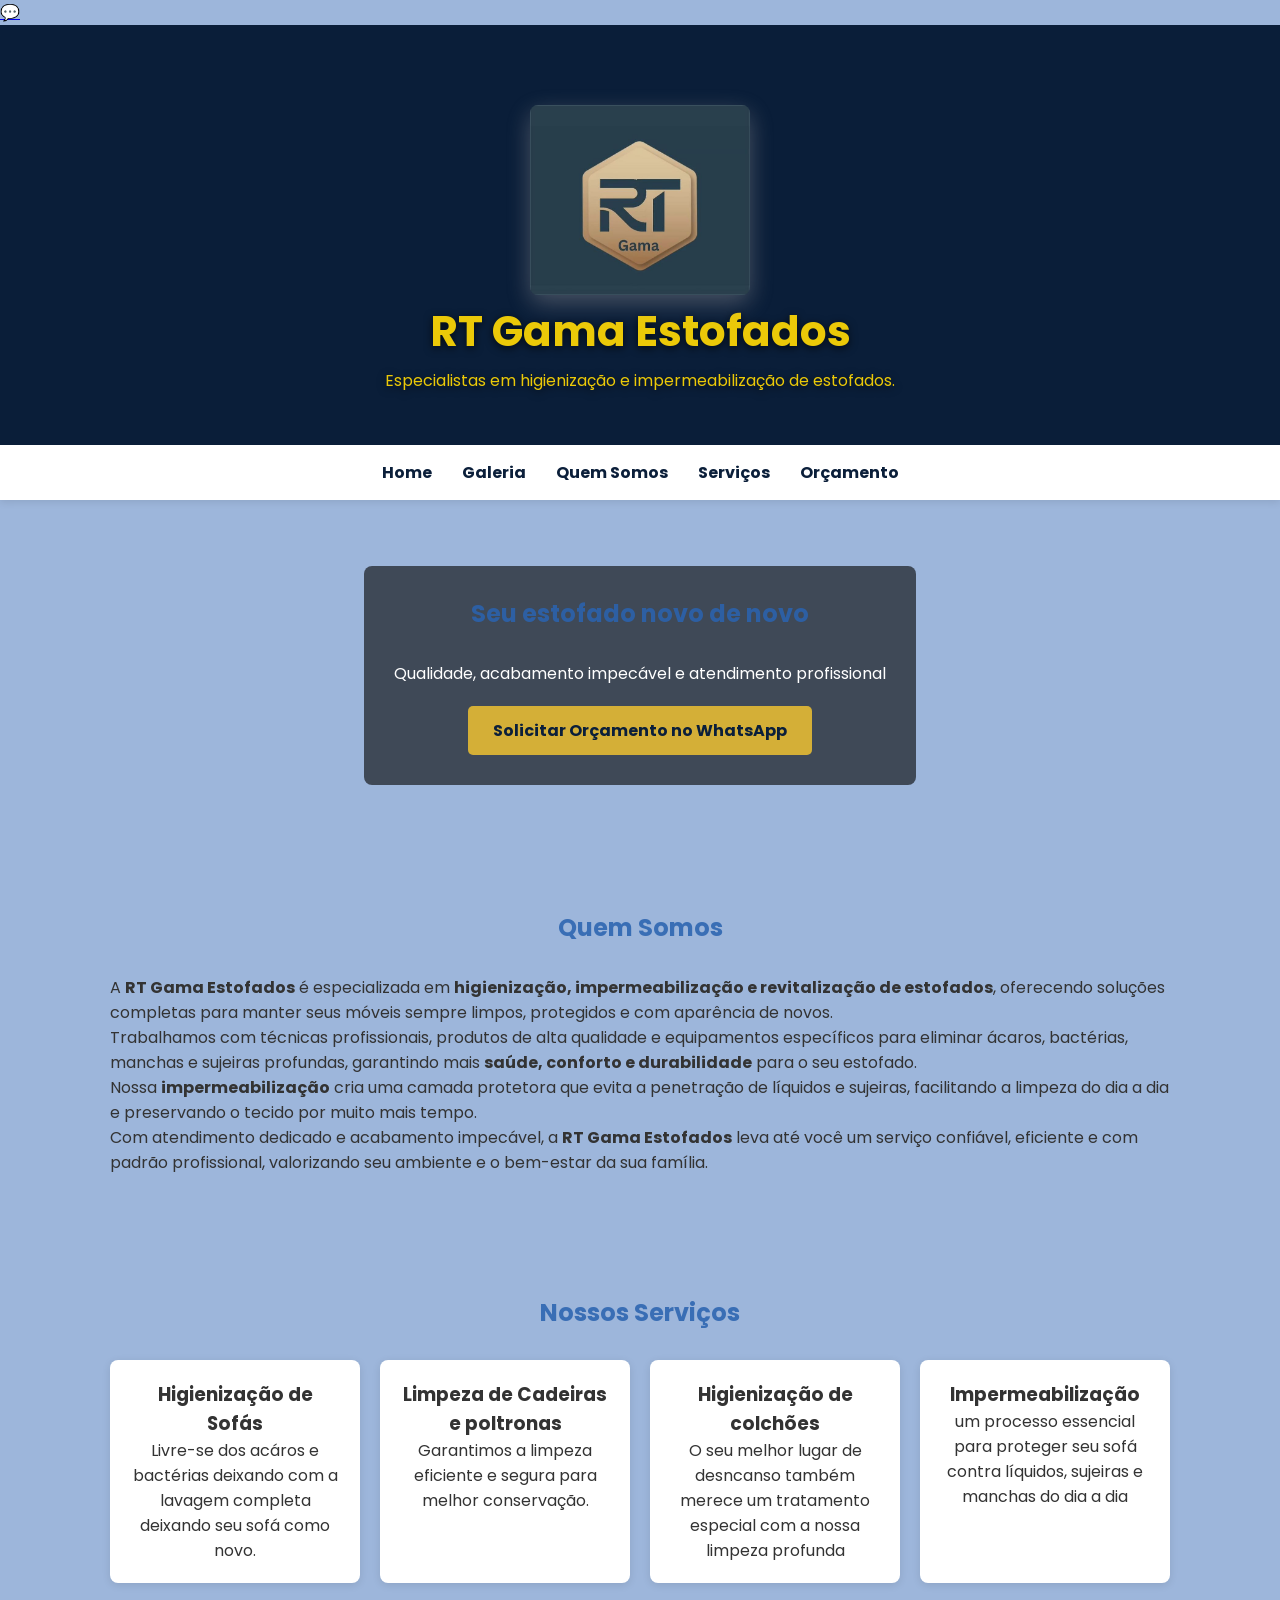
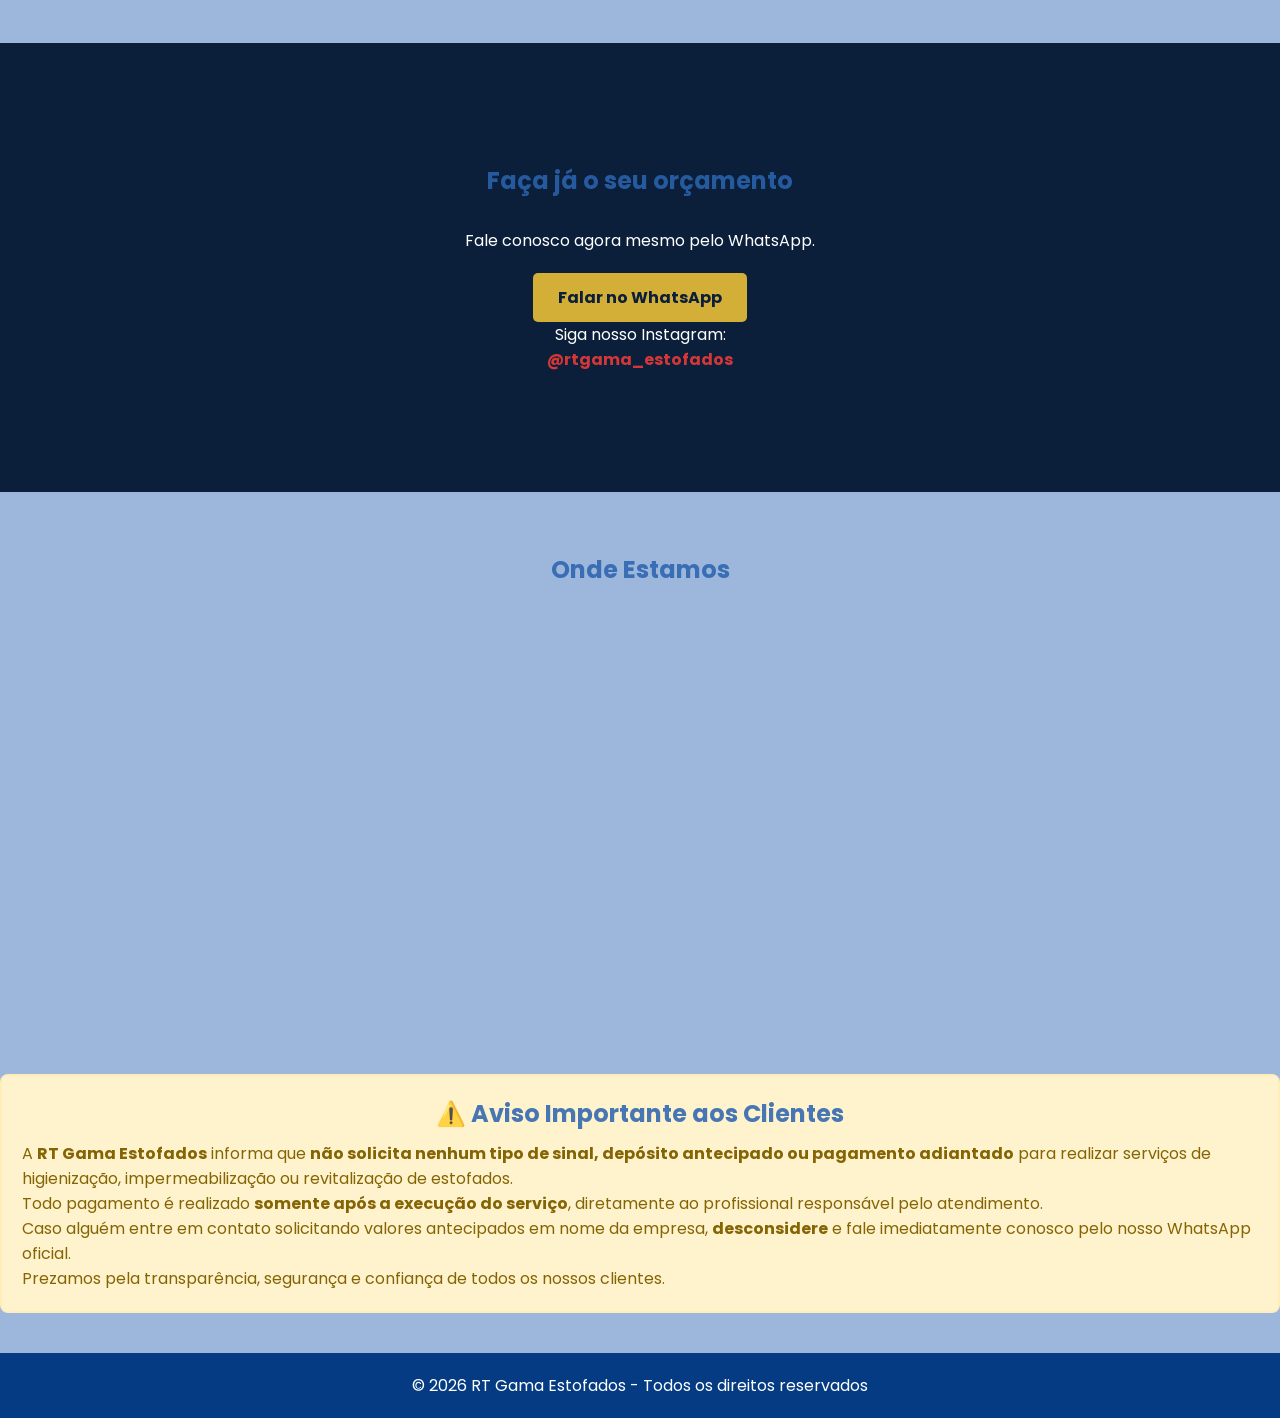
==== commit 832ac491: "Adicionando midias corrigidas" ====
--- a/index.html
+++ b/index.html
@@ -25,11 +25,11 @@
     <header class="topo">
 
         <video autoplay muted loop playsinline class="video-topo">
-            <source src="topo.mp4.mp4" type="video/mp4">
+            <source src="topo.mp4" type="video/mp4">
         </video>
     
         <div class="container logo-area">
-            <img src="logo.jpg.jpg" alt="Logo RT Gama Estofados" class="logo">
+            <img src="logo.jpg" alt="Logo RT Gama Estofados" class="logo">
             <h1>RT Gama Estofados</h1>
             <p>Especialistas em higienização e impermeabilização de estofados.</p>
         </div>
--- a/style.css
+++ b/style.css
@@ -1,238 +1,280 @@
-* {
-    margin: 0;
-    padding: 0;
-    box-sizing: border-box;
-    font-family: 'Poppins', sans-serif;
-}
-
-body {
-    background-color: #9db6db;
-    color: #333;
-}
-
-/* Estrutura padrão */
-.container {
-    max-width: 1100px;
-    margin: auto;
-    padding: 60px 20px;
-}
-
-h1 {
-    color: #d4af37; /* dourado */
-    font-size: 42px;
-}
-
-h2 {
-    text-align: center;
-    margin-bottom: 30px;
-    color: #2a63afde; /* azul marinho */
-}
-
-.topo {
-    background-color: #0b1f3a;
-    color: white;
-    text-align: center;
-    padding: 20px 20px;   /* diminui o espaço interno */
-}
-
-
-.menu {
-    background-color: #ffffff;
-    display: flex;
-    justify-content: center;
-    gap: 30px;
-    padding: 15px;
-    box-shadow: 0 2px 8px rgba(0,0,0,0.1);
-}
-
-.menu a {
-    text-decoration: none;
-    font-weight: bold;
-    color: #0b1f3a;
-}
-
-.menu a:hover {
-    color: #d4af37;
-}
-
-/* HERO */
-.hero {
-    background: url('capa.jpg') center/cover no-repeat;
-    height: 350px;
-    display: flex;
-    align-items: center;
-    justify-content: center;
-    text-align: center;
-    color: white;
-}
-
-.hero-content {
-    background-color: rgba(0,0,0,0.6);
-    padding: 30px;
-    border-radius: 8px;
-}
-
-.btn {
-    display: inline-block;
-    margin-top: 20px;
-    padding: 12px 25px;
-    background-color: #d4af37;
-    color: #0b1f3a;
-    text-decoration: none;
-    font-weight: bold;
-    border-radius: 5px;
-}
-
-/* Cards e grid */
-.grid {
-    display: grid;
-    grid-template-columns: repeat(auto-fit, minmax(250px, 1fr));
-    gap: 20px;
-}
-
-.card {
-    background: white;
-    padding: 20px;
-    border-radius: 8px;
-    box-shadow: 0 2px 8px rgba(0,0,0,0.1);
-    text-align: center;
-}
-
-.orcamento {
-    background-color: #0b1f3a;
-    color: white;
-    text-align: center;
-    padding: 60px 20px;
-}
-
-.instagram a {
-    color: #d43737;
-    font-weight: bold;
-    text-decoration: none;
-}
-
-img, video {
-    width: 100%;
-    border-radius: 8px;
-}
-
-footer {
-    background-color: #043b83;
-    color: white;
-    text-align: center;
-    padding: 20px;
-}
-.logo-area {
-    display: flex;
-    flex-direction: column;
-    align-items: center;
-    justify-content: center;
-    gap: 5px;
-    text-align: center;
-}
-.logo {
-    width: 220px;
-    height: auto;
-    filter: drop-shadow(0px 8px 12px rgba(170, 166, 166, 0.4));
-    opacity: 0.98;
-}
-
-.topo {
-    position: relative;
-    height: 420px;
-    display: flex;
-    justify-content: center;
-    align-items: center;
-    overflow: hidden;
-}
-
-/* vídeo ocupando todo o fundo */
-.video-topo {
-    position: absolute;
-    top: 50%;
-    left: 50%;
-    min-width: 100%;
-    min-height: 100%;
-    transform: translate(-50%, -50%);
-    object-fit: cover;
-    z-index: 0;
-}
-
-/* vidro fosco por cima do vídeo */
-.topo::before {
-    content: "";
-    position: absolute;
-    inset: 0;
-    background: rgba(11, 31, 58, 0.65);
-    backdrop-filter: blur(6px);
-    z-index: 1;
-}
-
-/* conteúdo na frente */
-.logo-area {
-    position: relative;
-    z-index: 2;
-    text-align: center;
-}
-
-/* texto elegante */
-.topo h1, .topo p {
-    color: rgb(235, 201, 8);
-    text-shadow: 0 2px 8px rgba(0,0,0,0.7);
-}
-.whatsapp-float {
-    position: fixed;
-    bottom: 25px;
-    right: 25px;
-    background-color: #25d366;
-    color: white;
-    font-size: 28px;
-    width: 60px;
-    height: 60px;
-    border-radius: 50%;
-    display: flex;
-    justify-content: center;
-    align-items: center;
-    text-decoration: none;
-    box-shadow: 0 4px 12px rgba(0,0,0,0.3);
-    z-index: 999;
-    transition: transform 0.3s;
-}
-
-.whatsapp-float:hover {
-    transform: scale(1.1);
-}
-.mapa iframe {
-    width: 100%;
-    height: 350px;
-    border-radius: 8px;
-}
-.aviso-golpe {
-    background-color: #fff3cd;
-    border: 2px solid #ffeeba;
-    padding: 20px;
-    margin: 40px 0;
-    border-radius: 8px;
-    color: #856404;
-    font-family: 'Poppins', sans-serif;
-}
-
-.aviso-golpe h2 {
-    margin-bottom: 10px;
-}
-.galeria {
-    display: grid;
-    grid-template-columns: repeat(auto-fit, minmax(250px, 1fr));
-    gap: 15px;
-    margin-top: 20px;
-}
-
-.galeria img,
-.galeria video {
-    width: 100%;
-    border-radius: 8px;
-    box-shadow: 0 4px 8px rgba(0,0,0,0.2);
-}
-
-
-
+* {
+    margin: 0;
+    padding: 0;
+    box-sizing: border-box;
+    font-family: 'Poppins', sans-serif;
+}
+
+body {
+    background-color: #9db6db;
+    color: #333;
+}
+
+/* Estrutura padrão */
+.container {
+    max-width: 1100px;
+    margin: auto;
+    padding: 60px 20px;
+}
+
+h1 {
+    color: #d4af37; /* dourado */
+    font-size: 42px;
+}
+
+h2 {
+    text-align: center;
+    margin-bottom: 30px;
+    color: #2a63afde; /* azul marinho */
+}
+
+.topo {
+    background-color: #0b1f3a;
+    color: white;
+    text-align: center;
+    padding: 20px 20px;   /* diminui o espaço interno */
+}
+
+
+.menu {
+    background-color: #ffffff;
+    display: flex;
+    justify-content: center;
+    gap: 30px;
+    padding: 15px;
+    box-shadow: 0 2px 8px rgba(0,0,0,0.1);
+}
+
+.menu a {
+    text-decoration: none;
+    font-weight: bold;
+    color: #0b1f3a;
+}
+
+.menu a:hover {
+    color: #d4af37;
+}
+
+/* HERO */
+.hero {
+    background: url('capa.jpg') center/cover no-repeat;
+    height: 350px;
+    display: flex;
+    align-items: center;
+    justify-content: center;
+    text-align: center;
+    color: white;
+}
+
+.hero-content {
+    background-color: rgba(0,0,0,0.6);
+    padding: 30px;
+    border-radius: 8px;
+}
+
+.btn {
+    display: inline-block;
+    margin-top: 20px;
+    padding: 12px 25px;
+    background-color: #d4af37;
+    color: #0b1f3a;
+    text-decoration: none;
+    font-weight: bold;
+    border-radius: 5px;
+}
+
+/* Cards e grid */
+.grid {
+    display: grid;
+    grid-template-columns: repeat(auto-fit, minmax(250px, 1fr));
+    gap: 20px;
+}
+
+.card {
+    background: white;
+    padding: 20px;
+    border-radius: 8px;
+    box-shadow: 0 2px 8px rgba(0,0,0,0.1);
+    text-align: center;
+}
+
+.orcamento {
+    background-color: #0b1f3a;
+    color: white;
+    text-align: center;
+    padding: 60px 20px;
+}
+
+.instagram a {
+    color: #d43737;
+    font-weight: bold;
+    text-decoration: none;
+}
+
+img, video {
+    width: 100%;
+    border-radius: 8px;
+}
+
+footer {
+    background-color: #043b83;
+    color: white;
+    text-align: center;
+    padding: 20px;
+}
+.logo-area {
+    display: flex;
+    flex-direction: column;
+    align-items: center;
+    justify-content: center;
+    gap: 5px;
+    text-align: center;
+}
+.logo {
+    width: 220px;
+    height: auto;
+    filter: drop-shadow(0px 8px 12px rgba(170, 166, 166, 0.4));
+    opacity: 0.98;
+}
+
+.topo {
+    position: relative;
+    height: 420px;
+    display: flex;
+    justify-content: center;
+    align-items: center;
+    overflow: hidden;
+}
+
+/* vídeo ocupando todo o fundo */
+.video-topo {
+    position: absolute;
+    top: 50%;
+    left: 50%;
+    min-width: 100%;
+    min-height: 100%;
+    transform: translate(-50%, -50%);
+    object-fit: cover;
+    z-index: 0;
+}
+
+/* vidro fosco por cima do vídeo */
+.topo::before {
+    content: "";
+    position: absolute;
+    inset: 0;
+    background: rgba(11, 31, 58, 0.65);
+    backdrop-filter: blur(6px);
+    z-index: 1;
+}
+
+/* conteúdo na frente */
+.logo-area {
+    position: relative;
+    z-index: 2;
+    text-align: center;
+}
+
+/* texto elegante */
+.topo h1, .topo p {
+    color: rgb(235, 201, 8);
+    text-shadow: 0 2px 8px rgba(0,0,0,0.7);
+}
+
+.whatsapp-float:hover {
+    transform: scale(1.1);
+}
+.mapa iframe {
+    width: 100%;
+    height: 350px;
+    border-radius: 8px;
+}
+.aviso-golpe {
+    background-color: #fff3cd;
+    border: 2px solid #ffeeba;
+    padding: 20px;
+    margin: 40px 0;
+    border-radius: 8px;
+    color: #856404;
+    font-family: 'Poppins', sans-serif;
+}
+
+.aviso-golpe h2 {
+    margin-bottom: 10px;
+}
+.galeria {
+    display: grid;
+    grid-template-columns: repeat(auto-fit, minmax(250px, 1fr));
+    gap: 15px;
+    margin-top: 20px;
+}
+
+.galeria img,
+.galeria video {
+    width: 100%;
+    border-radius: 8px;
+    box-shadow: 0 4px 8px rgba(0,0,0,0.2);
+}
+/* ===== RESPONSIVIDADE PARA CELULAR ===== */
+
+@media (max-width: 768px) {
+
+    header {
+        padding: 20px 10px;
+        text-align: center;
+    }
+
+    header img {
+        max-width: 180px; /* logo menor no celular */
+        height: auto;
+        margin-bottom: 10px;
+    }
+
+    h1 {
+        font-size: 22px;
+    }
+
+    nav {
+        display: flex;
+        flex-direction: column;
+        gap: 10px;
+        margin-top: 15px;
+    }
+
+    nav a {
+        display: block;
+        background: white;
+        padding: 10px;
+        border-radius: 8px;
+        font-size: 16px;
+    }
+
+    section {
+        padding: 20px 15px;
+    }
+
+    .galeria {
+        display: grid;
+        grid-template-columns: 1fr; /* 1 item por linha */
+        gap: 15px;
+    }
+
+    .galeria img,
+    .galeria video {
+        width: 100%;
+        height: auto;
+        border-radius: 10px;
+    }
+
+    .botao-orcamento {
+        width: 100%;
+        font-size: 18px;
+        padding: 12px;
+    }
+
+    iframe {
+        width: 100%;
+        height: 250px;
+    }
+
+}
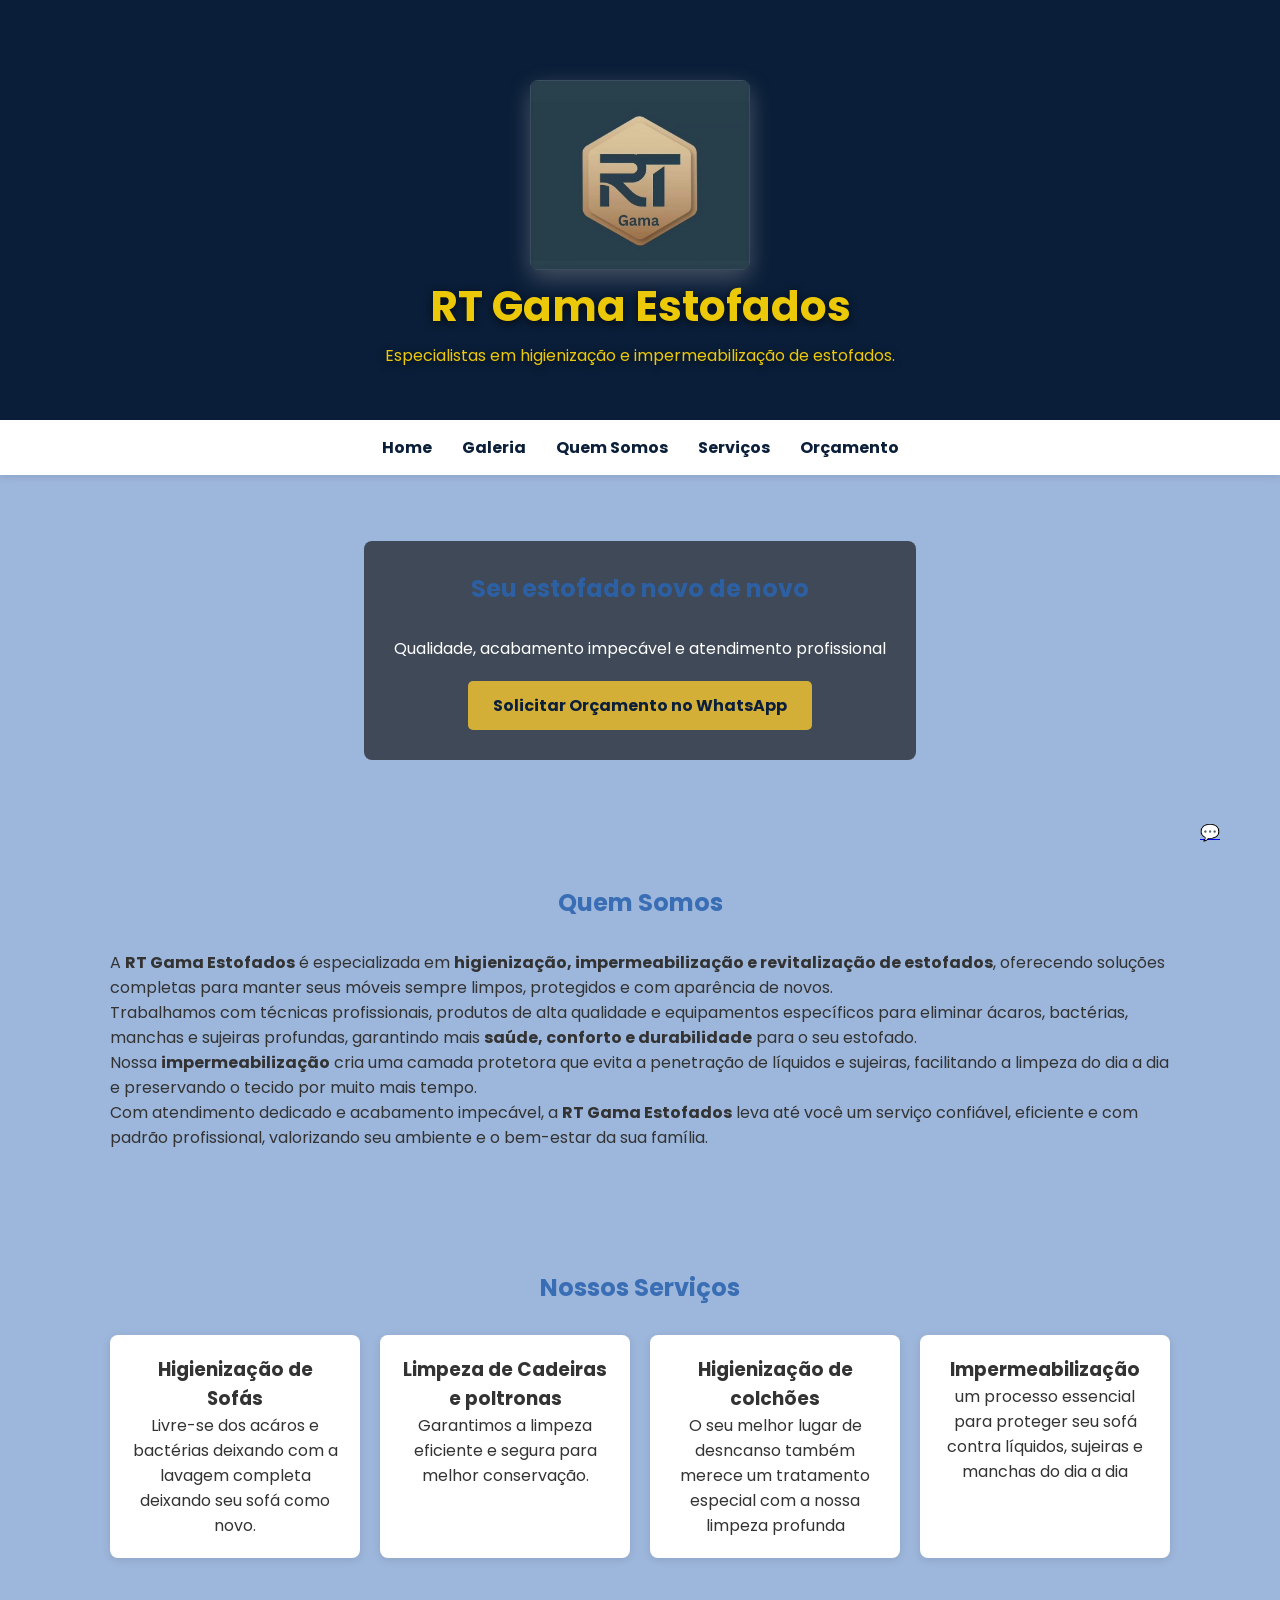
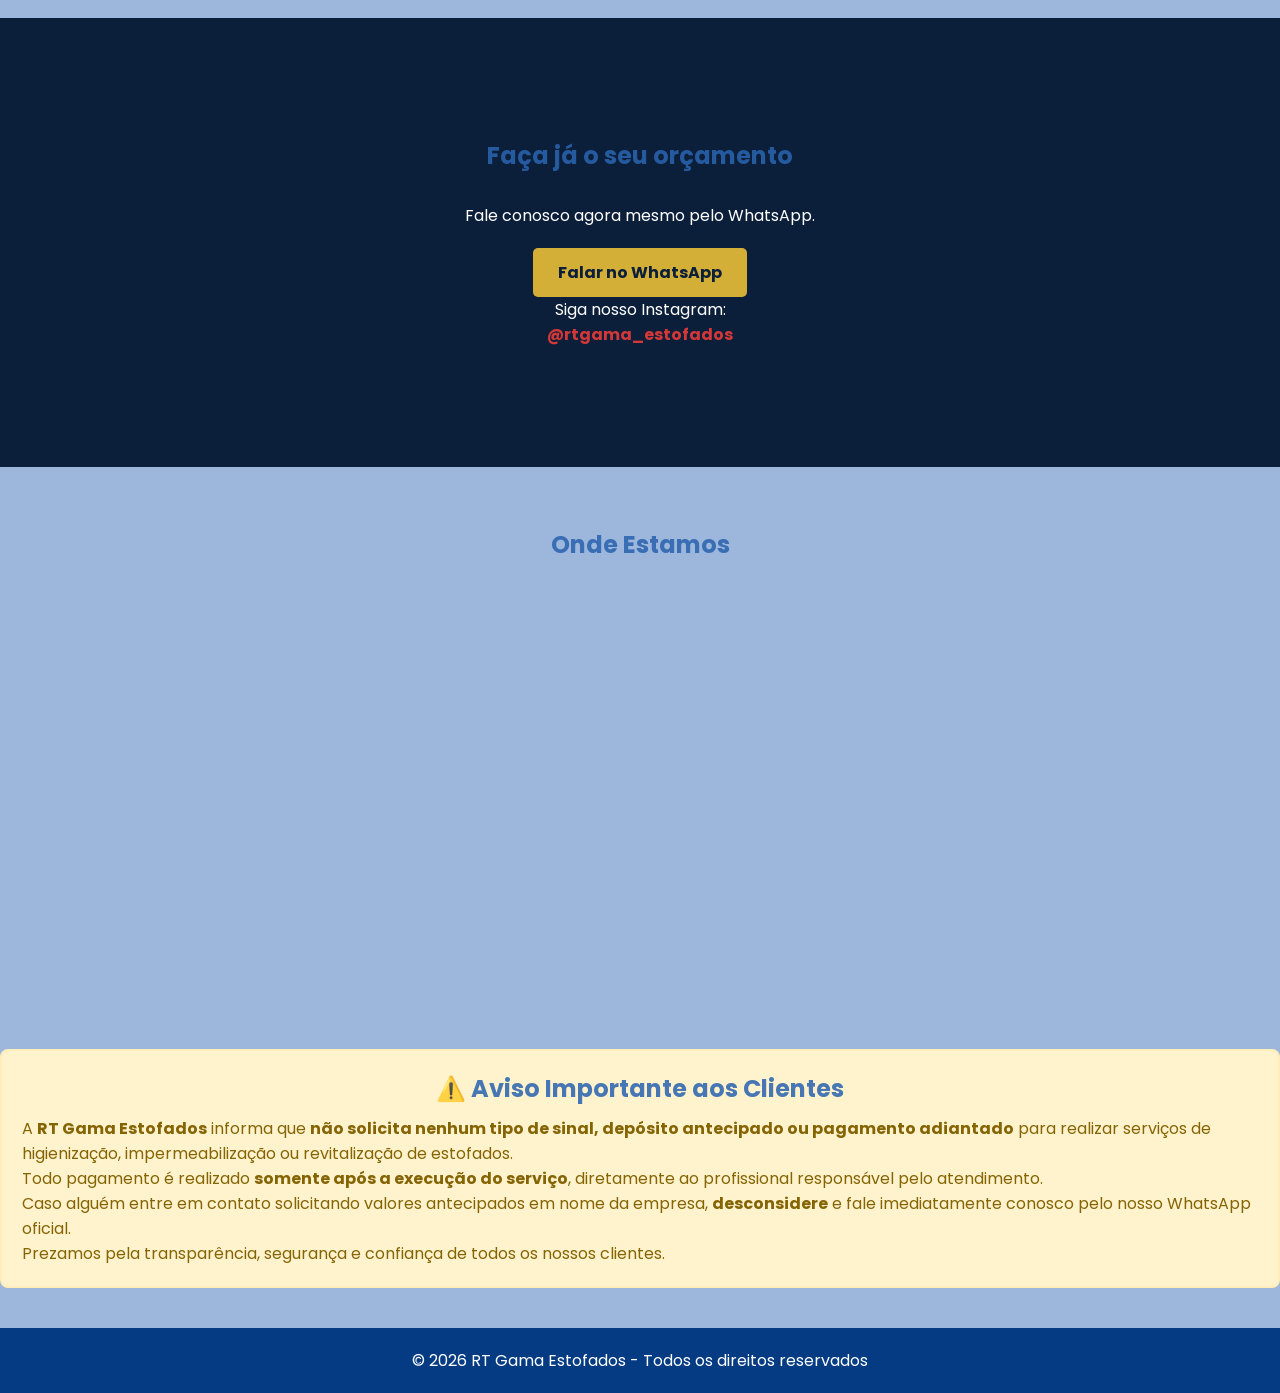
==== commit dc50a160: "BOTÃO FLUTUANTE" ====
--- a/index.html
+++ b/index.html
@@ -15,9 +15,7 @@
 <link href="https://fonts.googleapis.com/css2?family=Poppins:wght@300;400;600;700&display=swap" rel="stylesheet">
 <link rel="stylesheet" href="style.css" />
 </head>
-<a href="https://wa.me/5511945522638" class="whatsapp-float" target="_blank">
-    💬
-</a>
+
 
 <body>
 
@@ -139,5 +137,11 @@
             <footer>
                 <p>© 2026 RT Gama Estofados - Todos os direitos reservados</p>
                 </footer>
+                
+                <!-- BOTÃO FLUTUANTE WHATSAPP -->
+<a href="https://wa.me/5511945522638" class="whatsapp-float" target="_blank">
+    💬
+</a>
+
                 </body>
                 </html>
--- a/style.css
+++ b/style.css
@@ -181,9 +181,20 @@
     text-shadow: 0 2px 8px rgba(0,0,0,0.7);
 }
 
-.whatsapp-float:hover {
-    transform: scale(1.1);
-}
+.whatsapp-float {
+    position: fixed;
+    bottom: 20px;
+    right: 20px;
+    z-index: 9999;
+    width: 60px;
+    height: 60px;
+}
+
+.whatsapp-float img {
+    width: 100%;
+    height: 100%;
+}
+
 .mapa iframe {
     width: 100%;
     height: 350px;
@@ -278,3 +289,98 @@
     }
 
 }
+/* ========================= */
+/* AJUSTES PROFISSIONAIS MOBILE */
+/* ========================= */
+
+@media (max-width: 768px) {
+
+    header {
+        padding: 20px 10px;
+        text-align: center;
+    }
+
+    header img {
+        width: 140px; /* logo maior no celular */
+        margin-bottom: 10px;
+    }
+
+    h1 {
+        font-size: 26px;
+    }
+
+    nav {
+        display: flex;
+        flex-direction: column;
+        gap: 10px;
+    }
+
+    nav a {
+        padding: 12px;
+        font-size: 18px;
+        border-radius: 8px;
+    }
+
+    section {
+        padding: 20px 15px;
+    }
+
+    .container {
+        width: 100%;
+        padding: 0 10px;
+    }
+
+    .galeria img,
+    .galeria video {
+        width: 100%;
+        height: auto;
+        border-radius: 10px;
+    }
+
+    iframe {
+        width: 100%;
+        height: 250px;
+        border-radius: 10px;
+    }
+
+    footer {
+        font-size: 14px;
+        text-align: center;
+        padding: 20px 10px;
+     
+    }
+    
+.whatsapp-float {
+    position: fixed;
+    bottom: 20px;
+    right: 20px;
+    background-color: #25d366;
+    color: white;
+    font-size: 28px;
+    width: 60px;
+    height: 60px;
+    border-radius: 50%;
+    display: flex;
+    justify-content: center;
+    align-items: center;
+    text-decoration: none;
+    box-shadow: 0 6px 15px rgba(0,0,0,0.3);
+    z-index: 9999;
+    transition: transform 0.2s ease;
+}
+
+.whatsapp-float:hover {
+    transform: scale(1.15);
+}
+
+@media (max-width: 768px) {
+    .whatsapp-float {
+        bottom: 12px;
+        right: 12px;
+        font-size: 24px;
+        width: 52px;
+        height: 52px;
+    }
+}
+
+}
